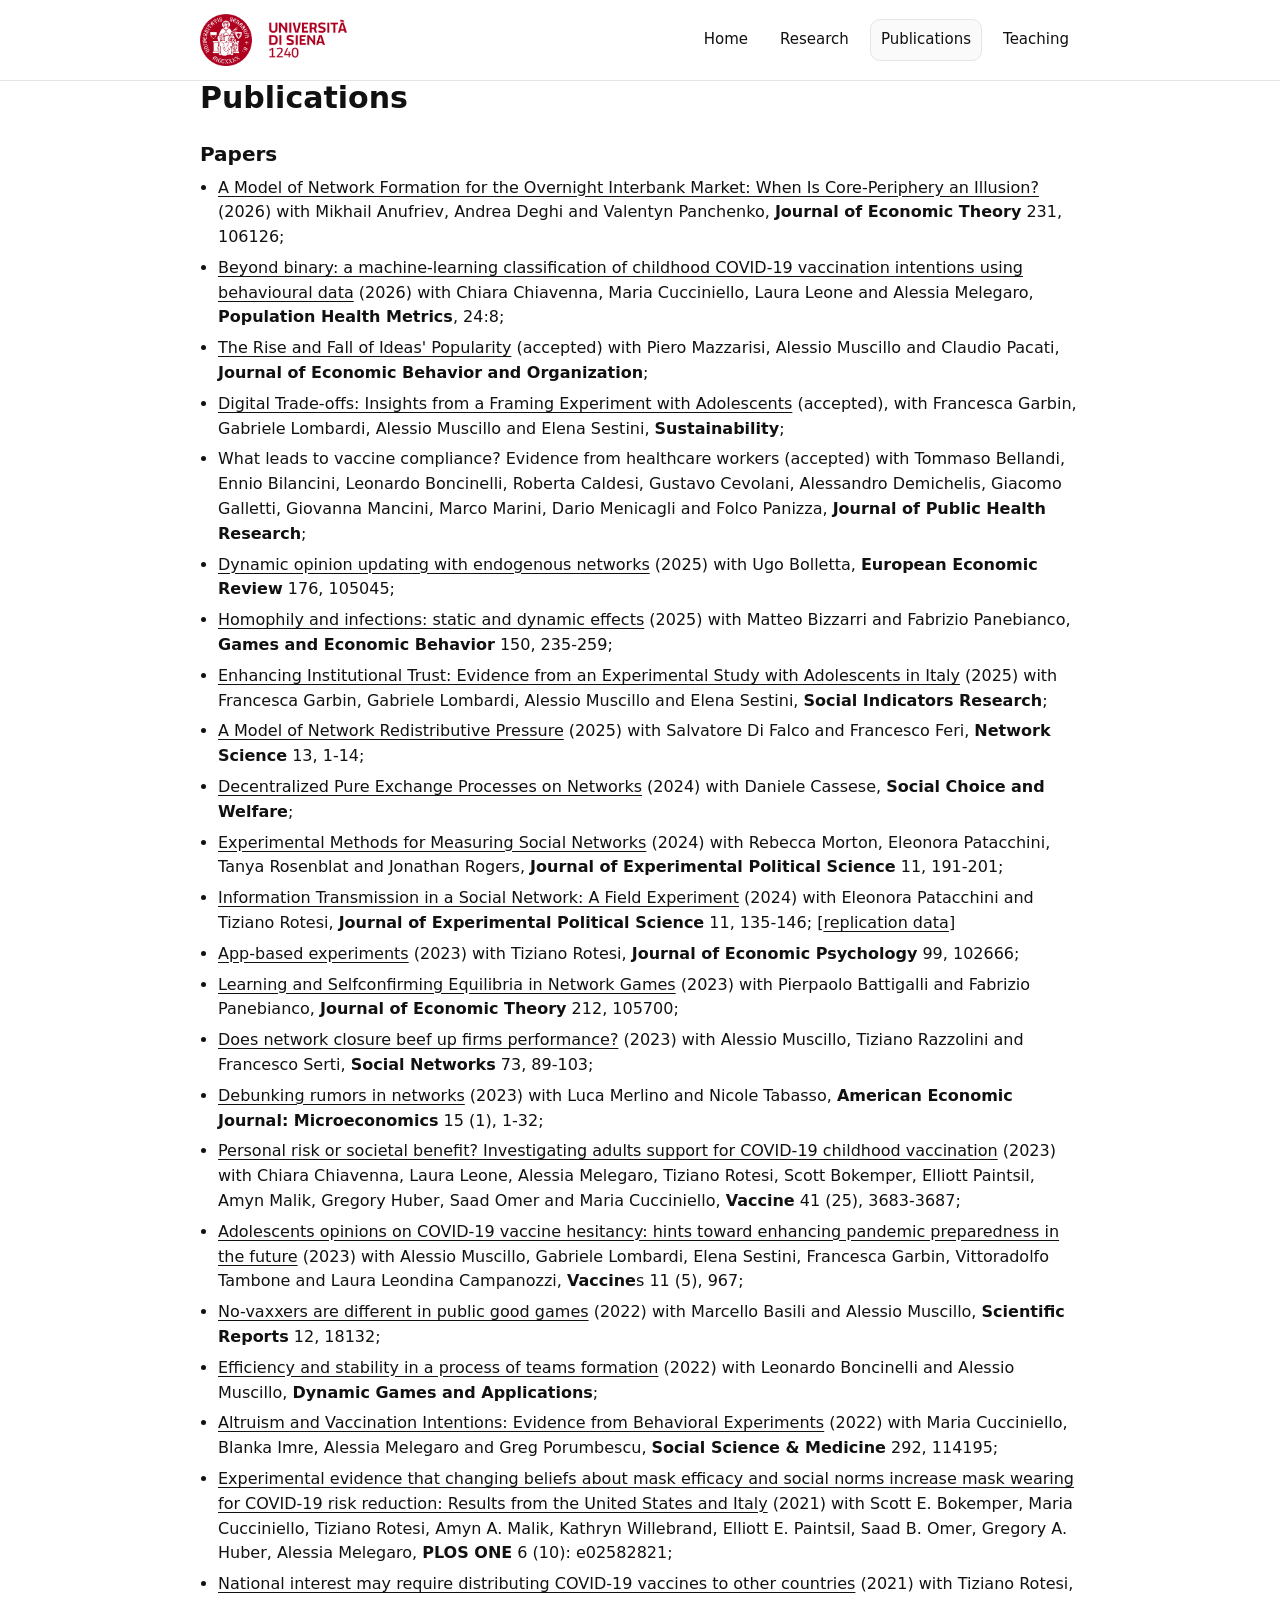
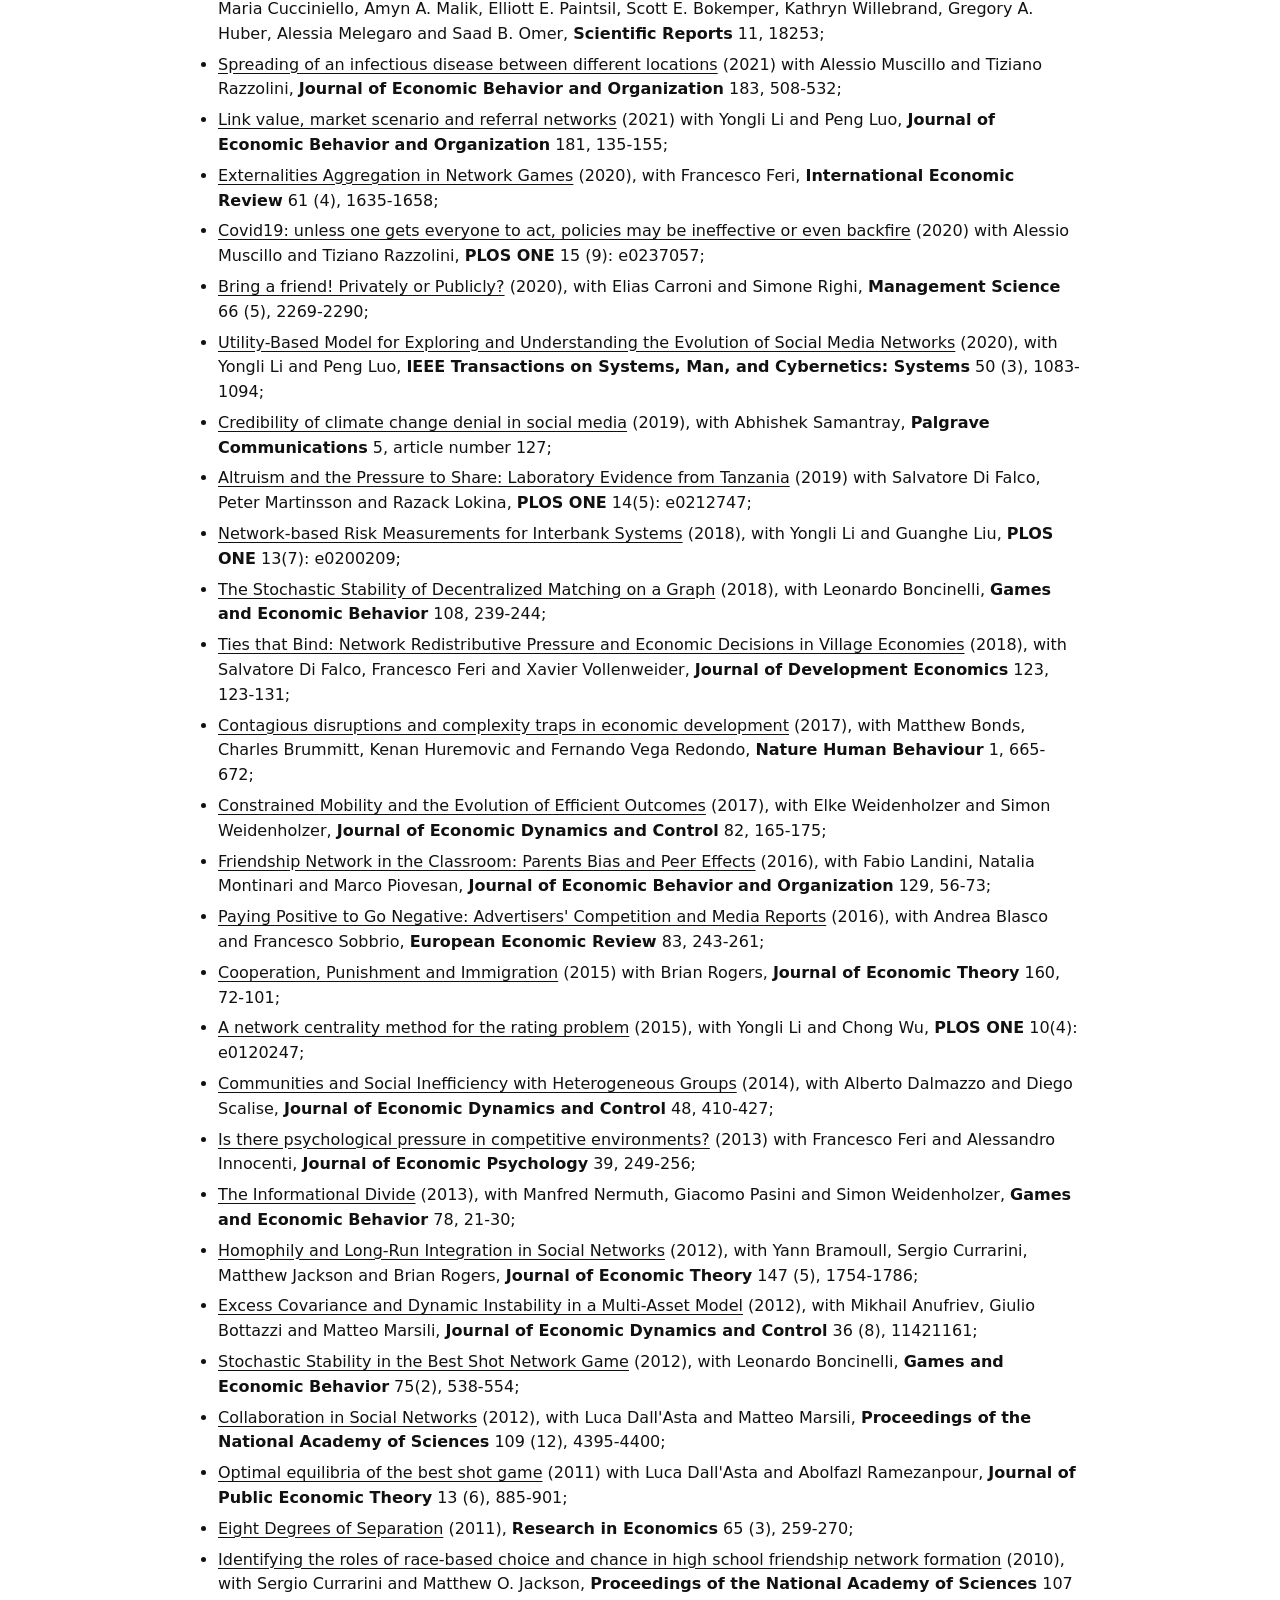
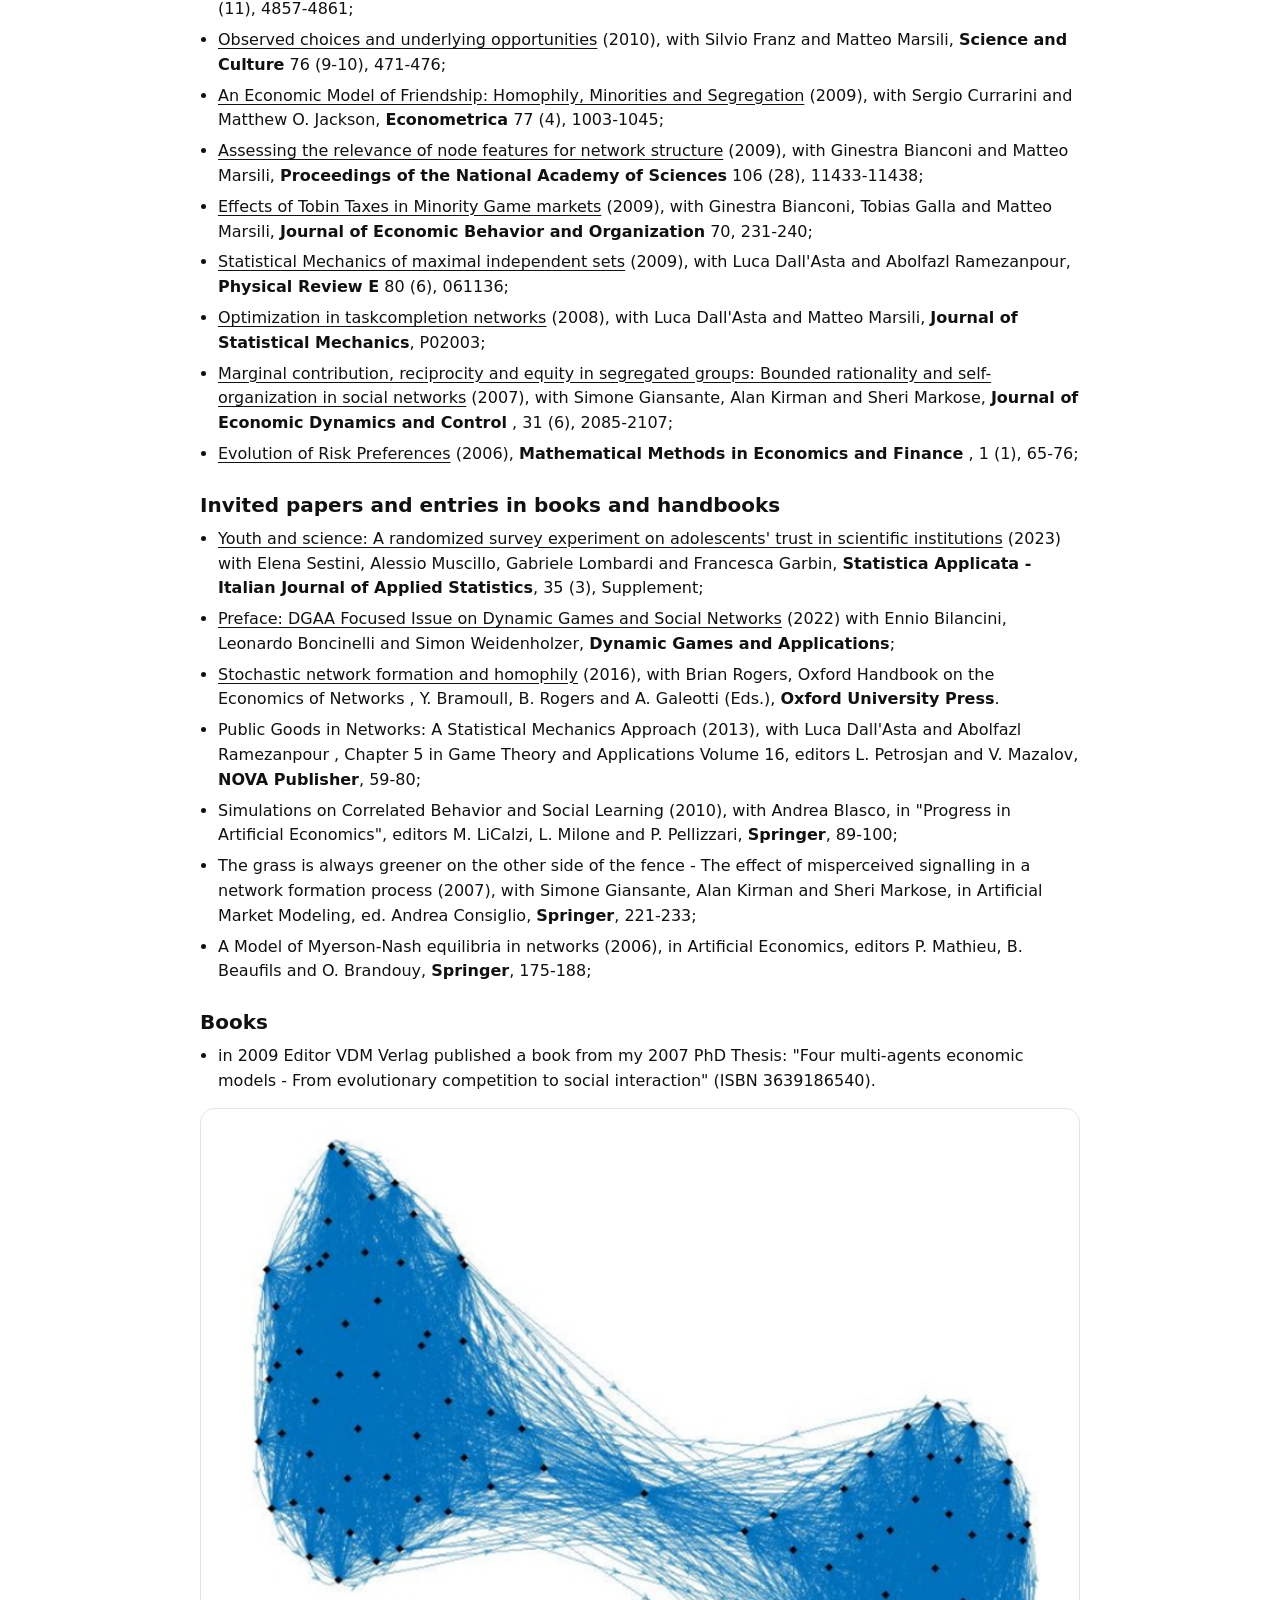
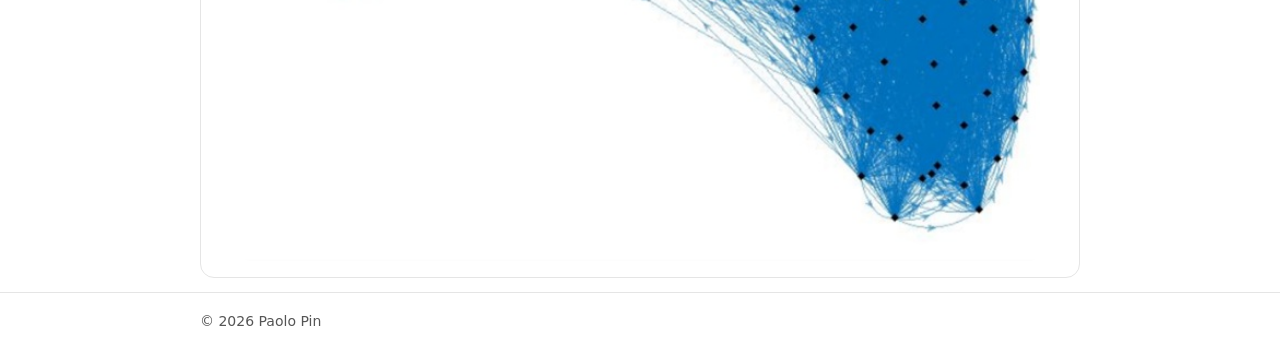
==== publications.html @ efe6fe54 "Add files via upload" ====
<!doctype html>
<html lang="en">
<head>
  <meta charset="utf-8" />
  <meta name="viewport" content="width=device-width,initial-scale=1" />
  <title>Publications — Paolo Pin</title>

  <!-- Favicon (.ico) -->
  <link rel="icon" href="balzana.ico" type="image/x-icon">
  <link rel="shortcut icon" href="balzana.ico" type="image/x-icon">

  <link rel="stylesheet" href="style.css" />
</head>

<body>
<header>
  <div class="container header-row">
<div class="header-left">
  <a href="https://www.unisi.it/" target="_blank" rel="noopener">
    <img src="img/logo_unisi.jpg"
         alt="University of Siena"
         class="site-logo">
  </a>
</div>


    <nav class="nav" aria-label="Primary">
      <a href="index.html">Home</a>
      <a href="research.html">Research</a>
      <a href="publications.html" aria-current="page">Publications</a>
      <a href="teaching.html">Teaching</a>
    </nav>
  </div>
</header>

  <main class="container">
    <h1>Publications</h1>

    <h2>Papers</h2>
    <ul class="list-tight">
      <li><a href="https://www.sciencedirect.com/science/article/pii/S0022053125001723" target="_blank" rel="noopener">A Model of Network Formation for the Overnight Interbank Market: When Is Core-Periphery an Illusion?</a> (2026) with Mikhail Anufriev, Andrea Deghi and Valentyn Panchenko, <span class="journal">Journal of Economic Theory</span> 231, 106126;</li>
      <li><a href="https://link.springer.com/article/10.1186/s12963-025-00437-2" target="_blank" rel="noopener">Beyond binary: a machine-learning classification of childhood COVID-19 vaccination intentions using behavioural data</a> (2026) with Chiara Chiavenna, Maria Cucciniello, Laura Leone and Alessia Melegaro, <span class="journal">Population Health Metrics</span>, 24:8;</li>
<li><a href="https://www.dropbox.com/scl/fi/7u1yd3pr3dx3pc6in4gj7/modeling_waves_Nov25.pdf?rlkey=9u8ea1spt4kfb32df65f8o5c5&dl=0" target="_blank" rel="noopener">The Rise and Fall of Ideas' Popularity</a> (accepted) with Piero Mazzarisi, Alessio Muscillo and Claudio Pacati, <span class="journal">Journal of Economic Behavior and Organization</span>;</li>
<li><a href="https://www.mdpi.com/2071-1050/18/5/2180" target="_blank" rel="noopener">Digital Trade-offs: Insights from a Framing Experiment with Adolescents</a> (accepted), with Francesca Garbin, Gabriele Lombardi, Alessio Muscillo and Elena Sestini, <span class="journal">Sustainability</span>;</li>
      <li>What leads to vaccine compliance? Evidence from healthcare workers (accepted) with Tommaso Bellandi, Ennio Bilancini, Leonardo Boncinelli, Roberta Caldesi, Gustavo Cevolani, Alessandro Demichelis, Giacomo Galletti, Giovanna Mancini, Marco Marini, Dario Menicagli and Folco Panizza, <span class="journal">Journal of Public Health Research</span>;</li>
      <li><a href="https://www.sciencedirect.com/science/article/pii/S0014292125000959" target="_blank" rel="noopener">Dynamic opinion updating with endogenous networks</a> (2025) with Ugo Bolletta, <span class="journal">European Economic Review</span> 176, 105045;</li>
      <li><a href="https://www.sciencedirect.com/science/article/pii/S0899825624001945?dgcid=coauthor#gsp0020" target="_blank" rel="noopener">Homophily and infections: static and dynamic effects</a> (2025) with Matteo Bizzarri and Fabrizio Panebianco, <span class="journal">Games and Economic Behavior</span> 150, 235-259;</li>
      <li><a href="https://link.springer.com/article/10.1007/s11205-024-03507-4" target="_blank" rel="noopener">Enhancing Institutional Trust: Evidence from an Experimental Study with Adolescents in Italy</a> (2025) with Francesca Garbin, Gabriele Lombardi, Alessio Muscillo and Elena Sestini, <span class="journal">Social Indicators Research</span>;</li>
      <li><a href="https://www.cambridge.org/core/journals/network-science/article/model-of-network-redistributive-pressure/775A4CF5FFEC9AD232659F814AB4D3F8" target="_blank" rel="noopener">A Model of Network Redistributive Pressure</a> (2025) with Salvatore Di Falco and Francesco Feri, <span class="journal">Network Science</span> 13, 1-14;</li>
      <li><a href="https://link.springer.com/article/10.1007/s00355-024-01542-1" target="_blank" rel="noopener">Decentralized Pure Exchange Processes on Networks</a> (2024) with Daniele Cassese, <span class="journal">Social Choice and Welfare</span>;</li>
      <li><a href="https://www.cambridge.org/core/journals/journal-of-experimental-political-science/article/experimental-methods-for-measuring-social-networks-without-censoring/50597C505F1DA0C4E88240AF1397B844" target="_blank" rel="noopener">Experimental Methods for Measuring Social Networks</a> (2024) with Rebecca Morton, Eleonora Patacchini, Tanya Rosenblat and Jonathan Rogers, <span class="journal">Journal of Experimental Political Science</span> 11, 191-201;</li>
      <li><a href="https://www.cambridge.org/core/journals/journal-of-experimental-political-science/article/information-transmission-in-a-social-network-a-field-experiment/6E6876621D60A3484AC722107CBCD890" target="_blank" rel="noopener">Information Transmission in a Social Network: A Field Experiment</a> (2024) with Eleonora Patacchini and Tiziano Rotesi, <span class="journal">Journal of Experimental Political Science</span> 11, 135-146; [<a href="https://dataverse.harvard.edu/dataset.xhtml?persistentId=doi:10.7910/DVN/AGZPI8" target="_blank" rel="noopener">replication data</a>]</li>
      <li><a href="https://www.sciencedirect.com/science/article/pii/S0167487023000673" target="_blank" rel="noopener">App-based experiments</a> (2023) with Tiziano Rotesi, <span class="journal">Journal of Economic Psychology</span> 99, 102666;</li>
      <li><a href="https://www.sciencedirect.com/science/article/pii/S0022053123000960?via%3Dihub" target="_blank" rel="noopener">Learning and Selfconfirming Equilibria in Network Games</a> (2023) with Pierpaolo Battigalli and Fabrizio Panebianco, <span class="journal">Journal of Economic Theory</span> 212, 105700;</li>
      <li><a href="https://www.sciencedirect.com/science/article/pii/S0378873323000047" target="_blank" rel="noopener">Does network closure beef up firms performance?</a> (2023) with Alessio Muscillo, Tiziano Razzolini and Francesco Serti, <span class="journal">Social Networks</span> 73, 89-103;</li>
      <li><a href="https://www.aeaweb.org/articles?id=10.1257/mic.20200403" target="_blank" rel="noopener">Debunking rumors in networks</a> (2023) with Luca Merlino and Nicole Tabasso, <span class="journal">American Economic Journal: Microeconomics</span> 15 (1), 1-32;</li>
      <li><a href="https://doi.org/10.1016/j.vaccine.2023.05.017" target="_blank" rel="noopener">Personal risk or societal benefit? Investigating adults support for COVID-19 childhood vaccination</a> (2023) with Chiara Chiavenna, Laura Leone, Alessia Melegaro, Tiziano Rotesi, Scott Bokemper, Elliott Paintsil, Amyn Malik, Gregory Huber, Saad Omer and Maria Cucciniello, <span class="journal">Vaccine</span> 41 (25), 3683-3687;</li>
      <li><a href="https://www.mdpi.com/2076-393X/11/5/967" target="_blank" rel="noopener">Adolescents opinions on COVID-19 vaccine hesitancy: hints toward enhancing pandemic preparedness in the future</a> (2023) with Alessio Muscillo, Gabriele Lombardi, Elena Sestini, Francesca Garbin, Vittoradolfo Tambone and Laura Leondina Campanozzi, <span class="journal">Vaccine</span>s 11 (5), 967;</li>
      <li><a href="https://www.nature.com/articles/s41598-022-22390-y" target="_blank" rel="noopener">No-vaxxers are different in public good games</a> (2022) with Marcello Basili and Alessio Muscillo, <span class="journal">Scientific Reports</span> 12, 18132;</li>
      <li><a href="https://link.springer.com/article/10.1007/s13235-022-00438-y" target="_blank" rel="noopener">Efficiency and stability in a process of teams formation</a> (2022) with Leonardo Boncinelli and Alessio Muscillo, <span class="journal">Dynamic Games and Applications</span>;</li>
      <li><a href="https://www.sciencedirect.com/science/article/pii/S027795362100527X" target="_blank" rel="noopener">Altruism and Vaccination Intentions: Evidence from Behavioral Experiments</a> (2022) with Maria Cucciniello, Blanka Imre, Alessia Melegaro and Greg Porumbescu, <span class="journal">Social Science &amp; Medicine</span> 292, 114195;</li>
      <li><a href="https://journals.plos.org/plosone/article?id=10.1371/journal.pone.0258282" target="_blank" rel="noopener">Experimental evidence that changing beliefs about mask efficacy and social norms increase mask wearing for COVID-19 risk reduction: Results from the United States and Italy</a> (2021) with Scott E. Bokemper, Maria Cucciniello, Tiziano Rotesi, Amyn A. Malik, Kathryn Willebrand, Elliott E. Paintsil, Saad B. Omer, Gregory A. Huber, Alessia Melegaro, <span class="journal">PLOS ONE</span> 6 (10): e02582821;</li>
      <li><a href="https://www.nature.com/articles/s41598-021-97544-5" target="_blank" rel="noopener">National interest may require distributing COVID-19 vaccines to other countries</a> (2021) with Tiziano Rotesi, Maria Cucciniello, Amyn A. Malik, Elliott E. Paintsil, Scott E. Bokemper, Kathryn Willebrand, Gregory A. Huber, Alessia Melegaro and Saad B. Omer, <span class="journal">Scientific Reports</span> 11, 18253;</li>
      <li><a href="https://www.sciencedirect.com/science/article/pii/S0167268121000159" target="_blank" rel="noopener">Spreading of an infectious disease between different locations</a> (2021) with Alessio Muscillo and Tiziano Razzolini, <span class="journal">Journal of Economic Behavior and Organization</span> 183, 508-532;</li>
      <li><a href="https://doi.org/10.1016/j.jebo.2020.11.032" target="_blank" rel="noopener">Link value, market scenario and referral networks</a> (2021) with Yongli Li and Peng Luo, <span class="journal">Journal of Economic Behavior and Organization</span> 181, 135-155;</li>
      <li><a href="https://onlinelibrary.wiley.com/doi/full/10.1111/iere.12467" target="_blank" rel="noopener">Externalities Aggregation in Network Games</a> (2020), with Francesco Feri, <span class="journal">International Economic Review</span> 61 (4), 1635-1658;</li>
      <li><a href="https://journals.plos.org/plosone/article?id=10.1371/journal.pone.0237057" target="_blank" rel="noopener">Covid19: unless one gets everyone to act, policies may be ineffective or even backfire</a> (2020) with Alessio Muscillo and Tiziano Razzolini, <span class="journal">PLOS ONE</span> 15 (9): e0237057;</li>
      <li><a href="https://pubsonline.informs.org/doi/10.1287/mnsc.2018.3282" target="_blank" rel="noopener">Bring a friend! Privately or Publicly?</a> (2020), with Elias Carroni and Simone Righi, <span class="journal">Management Science</span> 66 (5), 2269-2290;</li>
      <li><a href="https://ieeexplore.ieee.org/document/7902211?source=authoralert" target="_blank" rel="noopener">Utility-Based Model for Exploring and Understanding the Evolution of Social Media Networks</a> (2020), with Yongli Li and Peng Luo, <span class="journal">IEEE Transactions on Systems, Man, and Cybernetics: Systems</span> 50 (3), 1083-1094;</li>
      <li><a href="https://www.nature.com/articles/s41599-019-0344-4" target="_blank" rel="noopener">Credibility of climate change denial in social media</a> (2019), with Abhishek Samantray, <span class="journal">Palgrave Communications</span> 5, article number 127;</li>
      <li><a href="https://journals.plos.org/plosone/article?id=10.1371/journal.pone.0212747" target="_blank" rel="noopener">Altruism and the Pressure to Share: Laboratory Evidence from Tanzania</a> (2019) with Salvatore Di Falco, Peter Martinsson and Razack Lokina, <span class="journal">PLOS ONE</span> 14(5): e0212747;</li>
      <li><a href="https://journals.plos.org/plosone/article?id=10.1371/journal.pone.0200209" target="_blank" rel="noopener">Network-based Risk Measurements for Interbank Systems</a> (2018), with Yongli Li and Guanghe Liu, <span class="journal">PLOS ONE</span> 13(7): e0200209;</li>
      <li><a href="https://www.sciencedirect.com/science/article/pii/S0899825617301033" target="_blank" rel="noopener">The Stochastic Stability of Decentralized Matching on a Graph</a> (2018), with Leonardo Boncinelli, <span class="journal">Games and Economic Behavior</span> 108, 239-244;</li>
      <li><a href="https://www.sciencedirect.com/science/article/pii/S0304387817301074" target="_blank" rel="noopener">Ties that Bind: Network Redistributive Pressure and Economic Decisions in Village Economies</a> (2018), with Salvatore Di Falco, Francesco Feri and Xavier Vollenweider, <span class="journal">Journal of Development Economics</span> 123, 123-131;</li>
      <li><a href="https://www.nature.com/articles/s41562-017-0190-6" target="_blank" rel="noopener">Contagious disruptions and complexity traps in economic development</a> (2017), with Matthew Bonds, Charles Brummitt, Kenan Huremovic and Fernando Vega Redondo, <span class="journal">Nature Human Behaviour</span> 1, 665-672;</li>
      <li><a href="https://www.sciencedirect.com/science/article/pii/S0167268121000159" target="_blank" rel="noopener">Constrained Mobility and the Evolution of Efficient Outcomes</a> (2017), with Elke Weidenholzer and Simon Weidenholzer, <span class="journal">Journal of Economic Dynamics and Control</span> 82, 165-175;</li>
      <li><a href="https://www.sciencedirect.com/science/article/pii/S016726811630097X" target="_blank" rel="noopener">Friendship Network in the Classroom: Parents Bias and Peer Effects</a> (2016), with Fabio Landini, Natalia Montinari and Marco Piovesan, <span class="journal">Journal of Economic Behavior and Organization</span> 129, 56-73;</li>
      <li><a href="https://www.sciencedirect.com/science/article/pii/S0014292116300058" target="_blank" rel="noopener">Paying Positive to Go Negative: Advertisers&#x27; Competition and Media Reports</a> (2016), with Andrea Blasco and Francesco Sobbrio, <span class="journal">European Economic Review</span> 83, 243-261;</li>
      <li><a href="https://www.sciencedirect.com/science/article/pii/S0022053115001258" target="_blank" rel="noopener">Cooperation, Punishment and Immigration</a> (2015) with Brian Rogers, <span class="journal">Journal of Economic Theory</span> 160, 72-101;</li>
      <li><a href="https://journals.plos.org/plosone/article?id=10.1371/journal.pone.0120247" target="_blank" rel="noopener">A network centrality method for the rating problem</a> (2015), with Yongli Li and Chong Wu, <span class="journal">PLOS ONE</span> 10(4): e0120247;</li>
      <li><a href="https://www.sciencedirect.com/science/article/pii/S0165188914001900" target="_blank" rel="noopener">Communities and Social Inefficiency with Heterogeneous Groups</a> (2014), with Alberto Dalmazzo and Diego Scalise, <span class="journal">Journal of Economic Dynamics and Control</span> 48, 410-427;</li>
      <li><a href="https://www.sciencedirect.com/science/article/pii/S0167487013001098" target="_blank" rel="noopener">Is there psychological pressure in competitive environments?</a> (2013) with Francesco Feri and Alessandro Innocenti, <span class="journal">Journal of Economic Psychology</span> 39, 249-256;</li>
      <li><a href="https://www.sciencedirect.com/science/article/pii/S0899825612001649" target="_blank" rel="noopener">The Informational Divide</a> (2013), with Manfred Nermuth, Giacomo Pasini and Simon Weidenholzer, <span class="journal">Games and Economic Behavior</span> 78, 21-30;</li>
      <li><a href="https://www.sciencedirect.com/science/article/pii/S0022053112000610" target="_blank" rel="noopener">Homophily and Long-Run Integration in Social Networks</a> (2012), with Yann Bramoull, Sergio Currarini, Matthew Jackson and Brian Rogers, <span class="journal">Journal of Economic Theory</span> 147 (5), 1754-1786;</li>
      <li><a href="https://www.sciencedirect.com/science/article/pii/S0165188912000875" target="_blank" rel="noopener">Excess Covariance and Dynamic Instability in a Multi-Asset Model</a> (2012), with Mikhail Anufriev, Giulio Bottazzi and Matteo Marsili, <span class="journal">Journal of Economic Dynamics and Control</span> 36 (8), 11421161;</li>
      <li><a href="https://www.sciencedirect.com/science/article/pii/S0899825612000413" target="_blank" rel="noopener">Stochastic Stability in the Best Shot Network Game</a> (2012), with Leonardo Boncinelli, <span class="journal">Games and Economic Behavior</span> 75(2), 538-554;</li>
      <li><a href="https://www.pnas.org/content/109/12/4395" target="_blank" rel="noopener">Collaboration in Social Networks</a> (2012), with Luca Dall&#x27;Asta and Matteo Marsili, <span class="journal">Proceedings of the National Academy of Sciences</span> 109 (12), 4395-4400;</li>
      <li><a href="https://onlinelibrary.wiley.com/doi/full/10.1111/j.1467-9779.2011.01523.x" target="_blank" rel="noopener">Optimal equilibria of the best shot game</a> (2011) with Luca Dall&#x27;Asta and Abolfazl Ramezanpour, <span class="journal">Journal of Public Economic Theory</span> 13 (6), 885-901;</li>
      <li><a href="https://www.sciencedirect.com/science/article/pii/S1090944310000682" target="_blank" rel="noopener">Eight Degrees of Separation</a> (2011), <span class="journal">Research in Economics</span> 65 (3), 259-270;</li>
      <li><a href="https://www.pnas.org/content/107/11/4857" target="_blank" rel="noopener">Identifying the roles of race-based choice and chance in high school friendship network formation</a> (2010), with Sergio Currarini and Matthew O. Jackson, <span class="journal">Proceedings of the National Academy of Sciences</span> 107 (11), 4857-4861;</li>
      <li><a href="https://www.dropbox.com/scl/fi/09uo283kbyftyqscku9vi/OBH_FranzMarsiliPin10.pdf?rlkey=ee17xjhhuptivgzo5nq81upvc&amp;dl=0" target="_blank" rel="noopener">Observed choices and underlying opportunities</a> (2010), with Silvio Franz and Matteo Marsili, <span class="journal">Science and Culture</span> 76 (9-10), 471-476;</li>
      <li><a href="https://onlinelibrary.wiley.com/doi/10.3982/ECTA7528" target="_blank" rel="noopener">An Economic Model of Friendship: Homophily, Minorities and Segregation</a> (2009), with Sergio Currarini and Matthew O. Jackson, <span class="journal">Econometrica</span> 77 (4), 1003-1045;</li>
      <li><a href="https://www.pnas.org/content/106/28/11433" target="_blank" rel="noopener">Assessing the relevance of node features for network structure</a> (2009), with Ginestra Bianconi and Matteo Marsili, <span class="journal">Proceedings of the National Academy of Sciences</span> 106 (28), 11433-11438;</li>
      <li><a href="https://www.sciencedirect.com/science/article/pii/S0167268108002084" target="_blank" rel="noopener">Effects of Tobin Taxes in Minority Game markets</a> (2009), with Ginestra Bianconi, Tobias Galla and Matteo Marsili, <span class="journal">Journal of Economic Behavior and Organization</span> 70, 231-240;</li>
      <li><a href="https://journals.aps.org/pre/abstract/10.1103/PhysRevE.80.061136" target="_blank" rel="noopener">Statistical Mechanics of maximal independent sets</a> (2009), with Luca Dall&#x27;Asta and Abolfazl Ramezanpour, <span class="journal">Physical Review E</span> 80 (6), 061136;</li>
      <li><a href="https://iopscience.iop.org/article/10.1088/1742-5468/2008/02/P02003/meta" target="_blank" rel="noopener">Optimization in taskcompletion networks</a> (2008), with Luca Dall&#x27;Asta and Matteo Marsili, <span class="journal">Journal of Statistical Mechanics</span>, P02003;</li>
      <li><a href="https://www.sciencedirect.com/science/article/pii/S0165188907000115" target="_blank" rel="noopener">Marginal contribution, reciprocity and equity in segregated groups: Bounded rationality and self-organization in social networks</a> (2007), with Simone Giansante, Alan Kirman and Sheri Markose, <span class="journal">Journal of Economic Dynamics and Control</span> , 31 (6), 2085-2107;</li>
      <li><a href="https://www.unive.it/pag/fileadmin/user_upload/dipartimenti/economia/doc/Pubblicazioni_scientifiche/m2ef/2006/Pin_1_1_2006.pdf" target="_blank" rel="noopener">Evolution of Risk Preferences</a> (2006), <span class="journal">Mathematical Methods in Economics and Finance</span> , 1 (1), 65-76;</li>
    </ul>

    <h2>Invited papers and entries in books and handbooks</h2>
    <ul class="list-tight">
      <li><a href="https://www.sa-ijas.org/ojs_asaproc/35_3_2023/asaproc_0063.pdf" target="_blank" rel="noopener">Youth and science: A randomized survey experiment on adolescents&#x27; trust in scientific institutions</a> (2023) with Elena Sestini, Alessio Muscillo, Gabriele Lombardi and Francesca Garbin, <span class="journal">Statistica Applicata - Italian Journal of Applied Statistics</span>, 35 (3), Supplement;</li>
      <li><a href="https://link.springer.com/article/10.1007/s13235-022-00479-3" target="_blank" rel="noopener">Preface: DGAA Focused Issue on Dynamic Games and Social Networks</a> (2022) with Ennio Bilancini, Leonardo Boncinelli and Simon Weidenholzer, <span class="journal">Dynamic Games and Applications</span>;</li>
      <li><a href="https://www.oxfordhandbooks.com/view/10.1093/oxfordhb/9780199948277.001.0001/oxfordhb-9780199948277-e-6" target="_blank" rel="noopener">Stochastic network formation and homophily</a> (2016), with Brian Rogers, Oxford Handbook on the Economics of Networks , Y. Bramoull, B. Rogers and A. Galeotti (Eds.), <span class="journal">Oxford University Press</span>.</li>
      <li>Public Goods in Networks: A Statistical Mechanics Approach (2013), with Luca Dall&#x27;Asta and Abolfazl Ramezanpour , Chapter 5 in Game Theory and Applications Volume 16, editors L. Petrosjan and V. Mazalov, <span class="journal">NOVA Publisher</span>, 59-80;</li>
      <li>Simulations on Correlated Behavior and Social Learning (2010), with Andrea Blasco, in &quot;Progress in Artificial Economics&quot;, editors M. LiCalzi, L. Milone and P. Pellizzari, <span class="journal">Springer</span>, 89-100;</li>
      <li>The grass is always greener on the other side of the fence - The effect of misperceived signalling in a network formation process (2007), with Simone Giansante, Alan Kirman and Sheri Markose, in Artificial Market Modeling, ed. Andrea Consiglio, <span class="journal">Springer</span>, 221-233;</li>
      <li>A Model of Myerson-Nash equilibria in networks (2006), in Artificial Economics, editors P. Mathieu, B. Beaufils and O. Brandouy, <span class="journal">Springer</span>, 175-188;</li>
    </ul>

    <h2>Books</h2>
    <ul class="list-tight">
      <li>in 2009 Editor VDM Verlag published a book from my 2007 PhD Thesis: &quot;Four multi-agents economic models - From evolutionary competition to social interaction&quot; (ISBN 3639186540).</li>
    </ul>

<div class="card">
  <img id="randomImage"
       class="page-image"
       alt="">
</div>

  </main>

<footer>
  <div class="container">© <span id="y"></span> Paolo Pin</div>
</footer>

<script>
  const now = new Date();

  const y = document.getElementById('y');
  if (y) y.textContent = now.getFullYear();

  const d = document.getElementById('d');
  if (d) d.textContent = now.toISOString().slice(0,10);

  const nImage = 10;
  const i = Math.floor(Math.random() * nImage);

  const img = document.getElementById("randomImage");
  if (img) img.src = `img/image${i}.jpg`;
</script>



</body>
</html>
---- style.css ----
:root{
  --maxw: 920px;
  --pad: 20px;
  --fg: #111;
  --muted: #555;
  --bg: #fff;
  --line: #e5e5e5;
  --card: #fff;
  --radius: 14px;

  /* image sizing */
  --hero-h: 260px;
  --row-h: 220px;
}

*{ box-sizing: border-box; }
html, body{ margin:0; padding:0; }
body{
  font-family: system-ui, -apple-system, Segoe UI, Roboto, Arial, sans-serif;
  color: var(--fg);
  background: var(--bg);
  line-height: 1.55;
  -webkit-text-size-adjust: 100%;
}

a{ color: inherit; text-decoration: underline; text-underline-offset: 3px; }
a:hover{ opacity: .85; }

.container{
  max-width: var(--maxw);
  margin: 0 auto;
  padding: 0 var(--pad);
}

header{
  border-bottom: 1px solid var(--line);
  padding: 14px 0;
}

.header-row{
  display: flex;
  align-items: center;
  justify-content: space-between;
  gap: 16px;
  flex-wrap: wrap; /* fondamentale su mobile */
}

.site-logo{
  height: 52px;
  width: auto;
  display: block;
}

.nav{
  display:flex;
  gap: 10px;
  flex-wrap: wrap;
  font-size: 15px;
}

.nav a{
  text-decoration: none;
  padding: 8px 10px;
  border-radius: 10px;
  border: 1px solid transparent;
}

.nav a[aria-current="page"]{
  border-color: var(--line);
  background: #fafafa;
}

main{ padding: 22px 0 46px; }

h1{ font-size: 30px; margin: 0 0 10px; line-height: 1.15; }
h2{ font-size: 20px; margin: 26px 0 10px; line-height: 1.2; }
p{ margin: 10px 0; color: var(--fg); }
.muted{ color: var(--muted); }

.card{
  border: 1px solid var(--line);
  border-radius: var(--radius);
  padding: 16px;
  margin: 14px 0;
  background: var(--card);
}

.list-tight{ margin: 8px 0; padding-left: 18px; }
.list-tight li{ margin: 6px 0; }

footer{
  border-top: 1px solid var(--line);
  padding: 18px 0;
  font-size: 14px;
  color: var(--muted);
}

.journal { font-weight: 700; }

/* --- Images --- */
img{ max-width: 100%; height: auto; display: block; }

.page-image{
  width: 100%;
  max-width: 800px;
  margin: 0 auto;
  border-radius: 12px;
}

/* "hero" / random image: same height, crop nicely */
.hero-image{
  width: 100%;
  max-width: 560px;
  height: var(--hero-h);
  margin: 0 auto;
  border-radius: 12px;
  object-fit: cover;
}

/* image rows: wrap on small screens */
.image-row,
.image-row-sides{
  display: flex;
  gap: 14px;
  flex-wrap: wrap;
  justify-content: center;
  align-items: center;
  padding: 0;
}

.image-row img,
.image-row-sides img{
  height: var(--row-h);
  width: auto;
  border-radius: 20px;
  object-fit: cover;
}

/* Make long lists readable on mobile */
ul{ word-break: break-word; }

/* Optional: nicer spacing for Word-pasted content */
.MsoNormal{ margin: 10px 0; }

/* --- Mobile breakpoint --- */
@media (max-width: 600px){
  :root{
    --pad: 14px;
    --hero-h: 190px;
    --row-h: 150px;
  }

  header{ padding: 12px 0; }

  .header-row{
    flex-direction: column;
    align-items: center;
  }

  .nav{
    width: 100%;
    justify-content: center;
  }

  h1{ font-size: 26px; }
  h2{ font-size: 18px; }

  /* images in rows become full-width cards */
  .image-row img,
  .image-row-sides img{
    width: 100%;
    height: auto;
    max-width: 520px;
  }
}
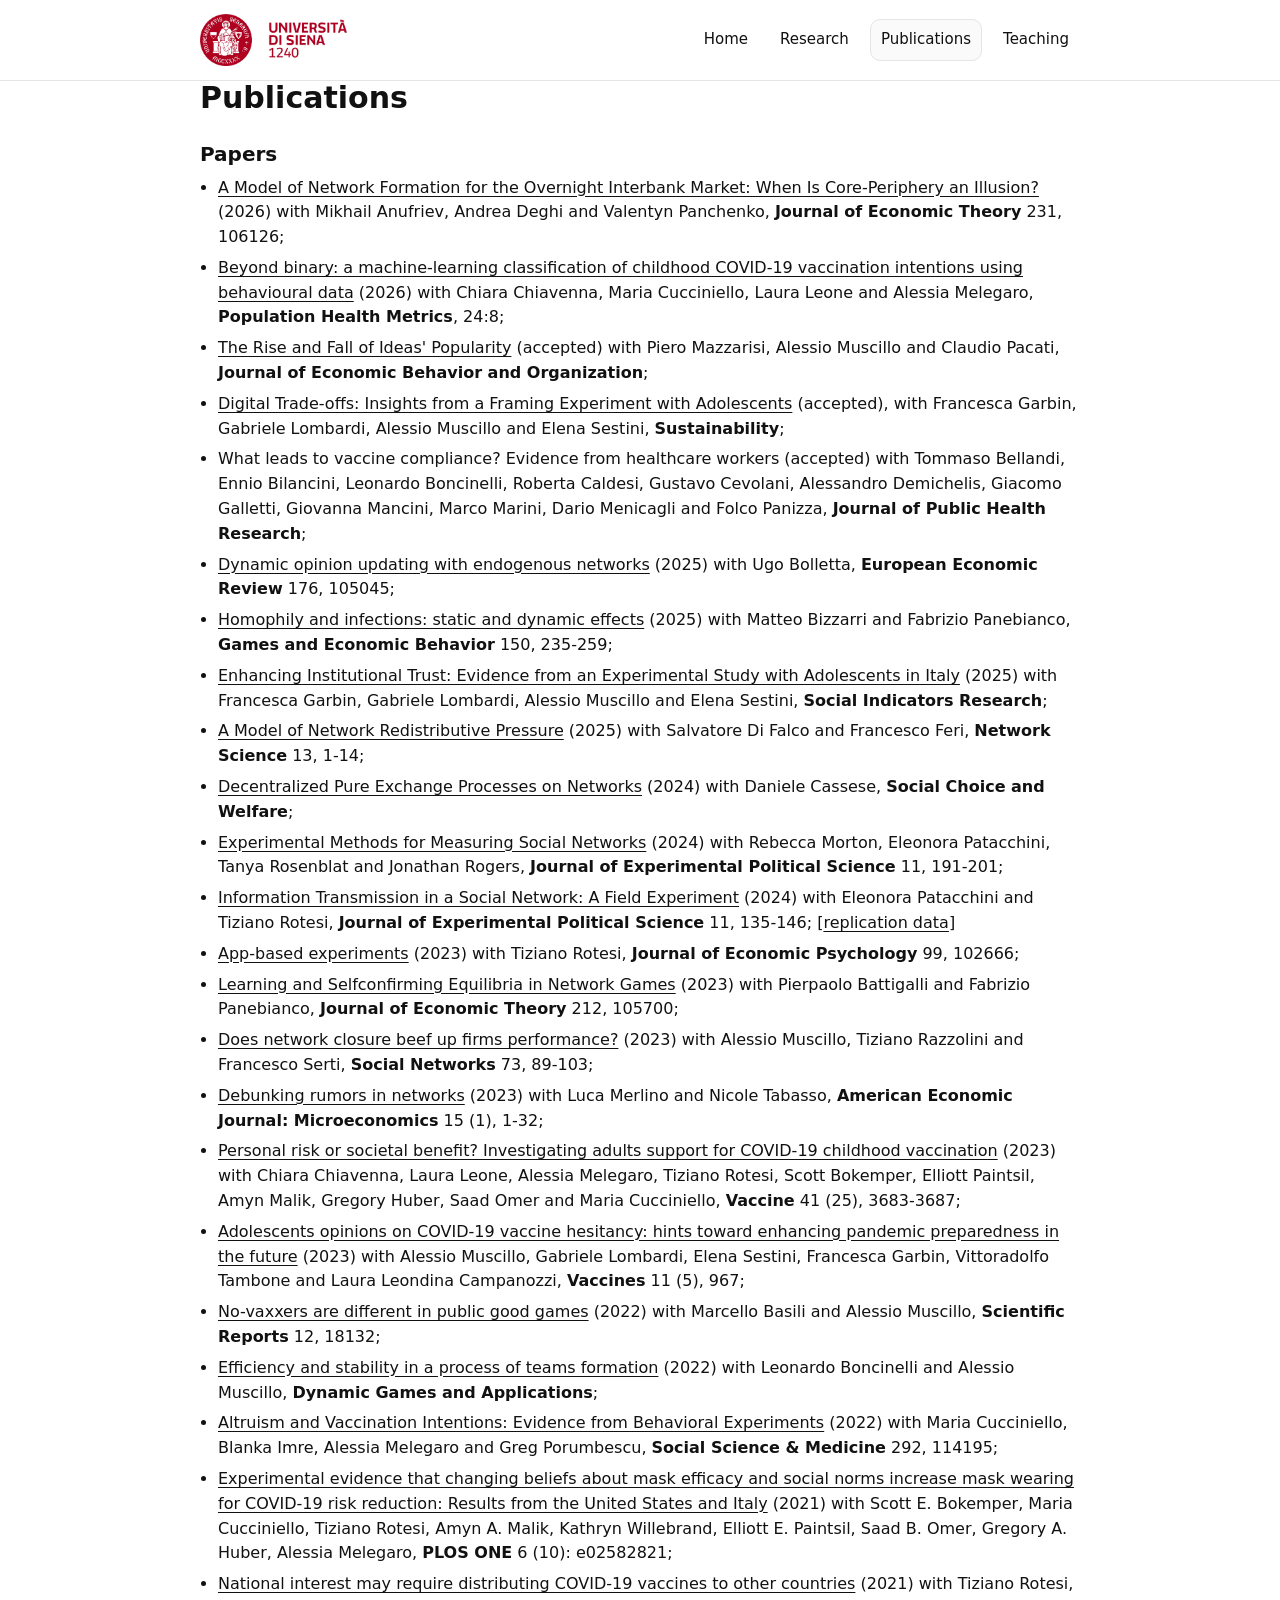
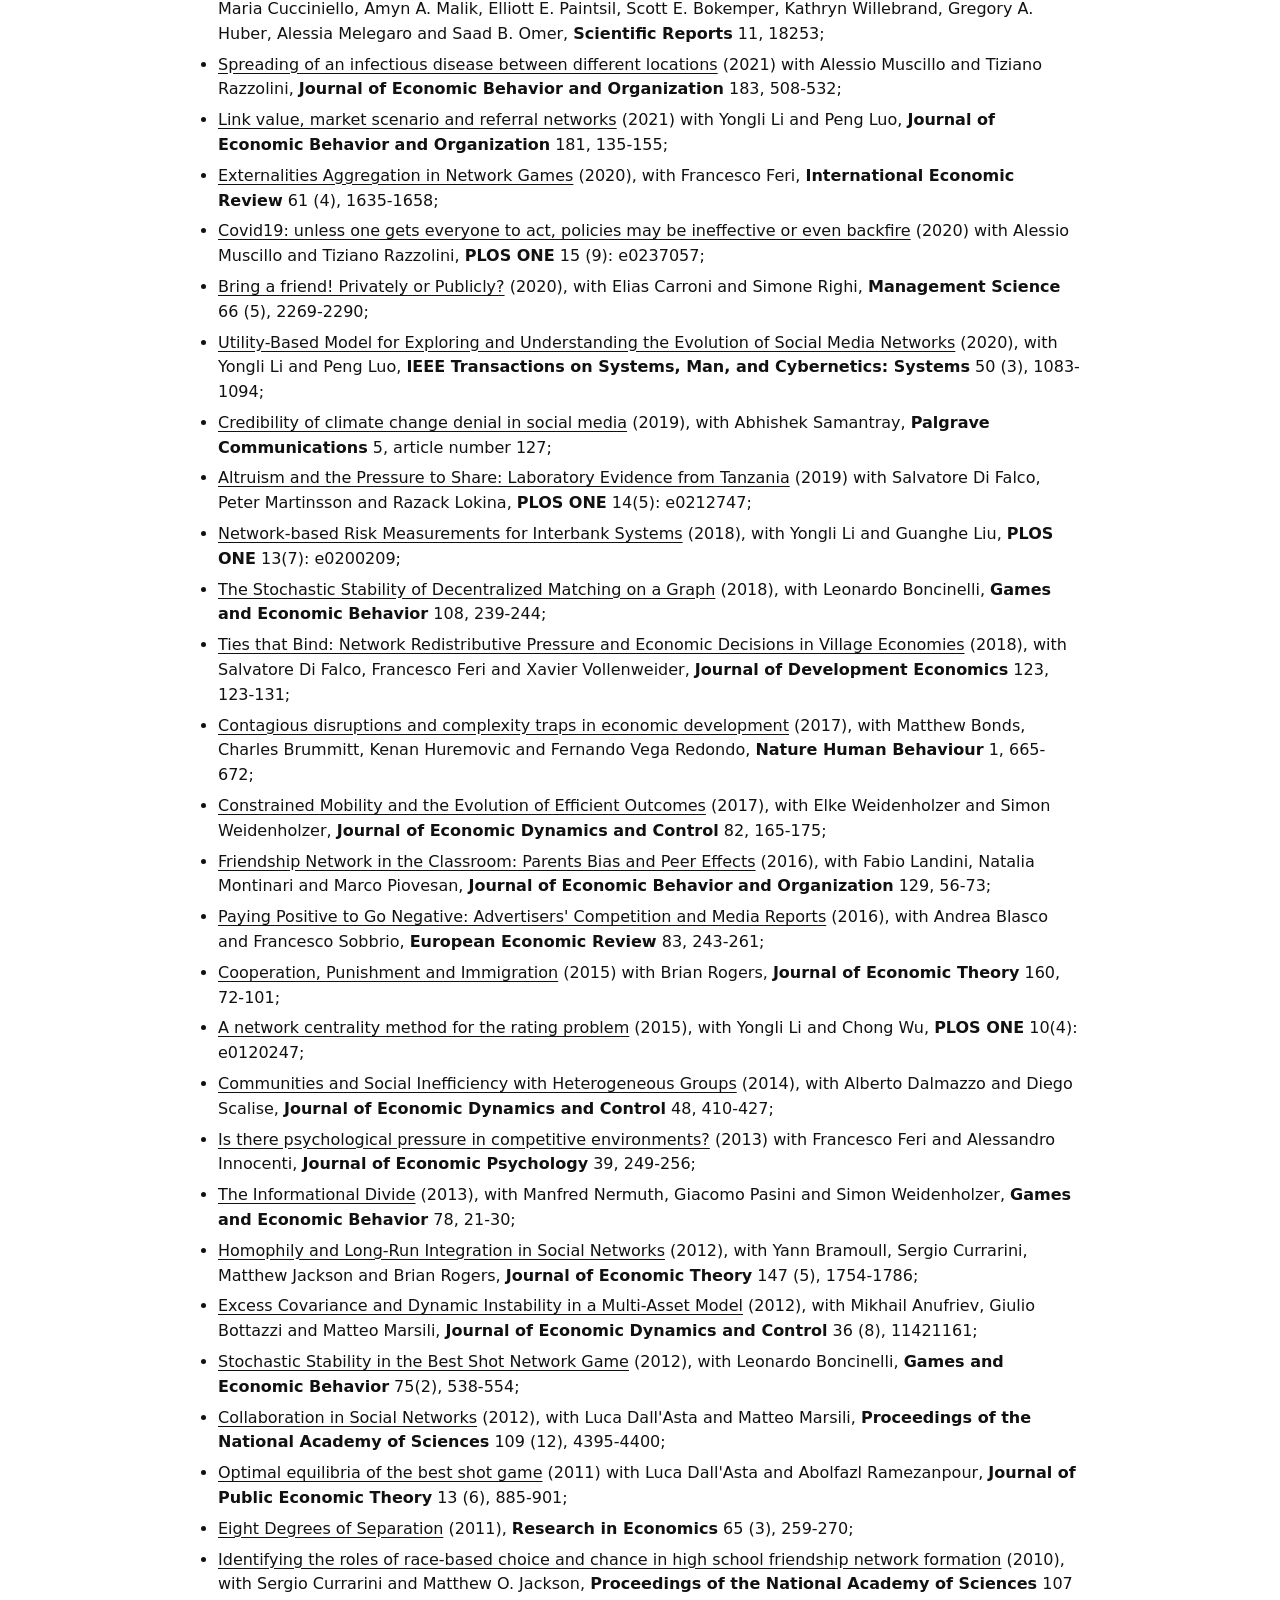
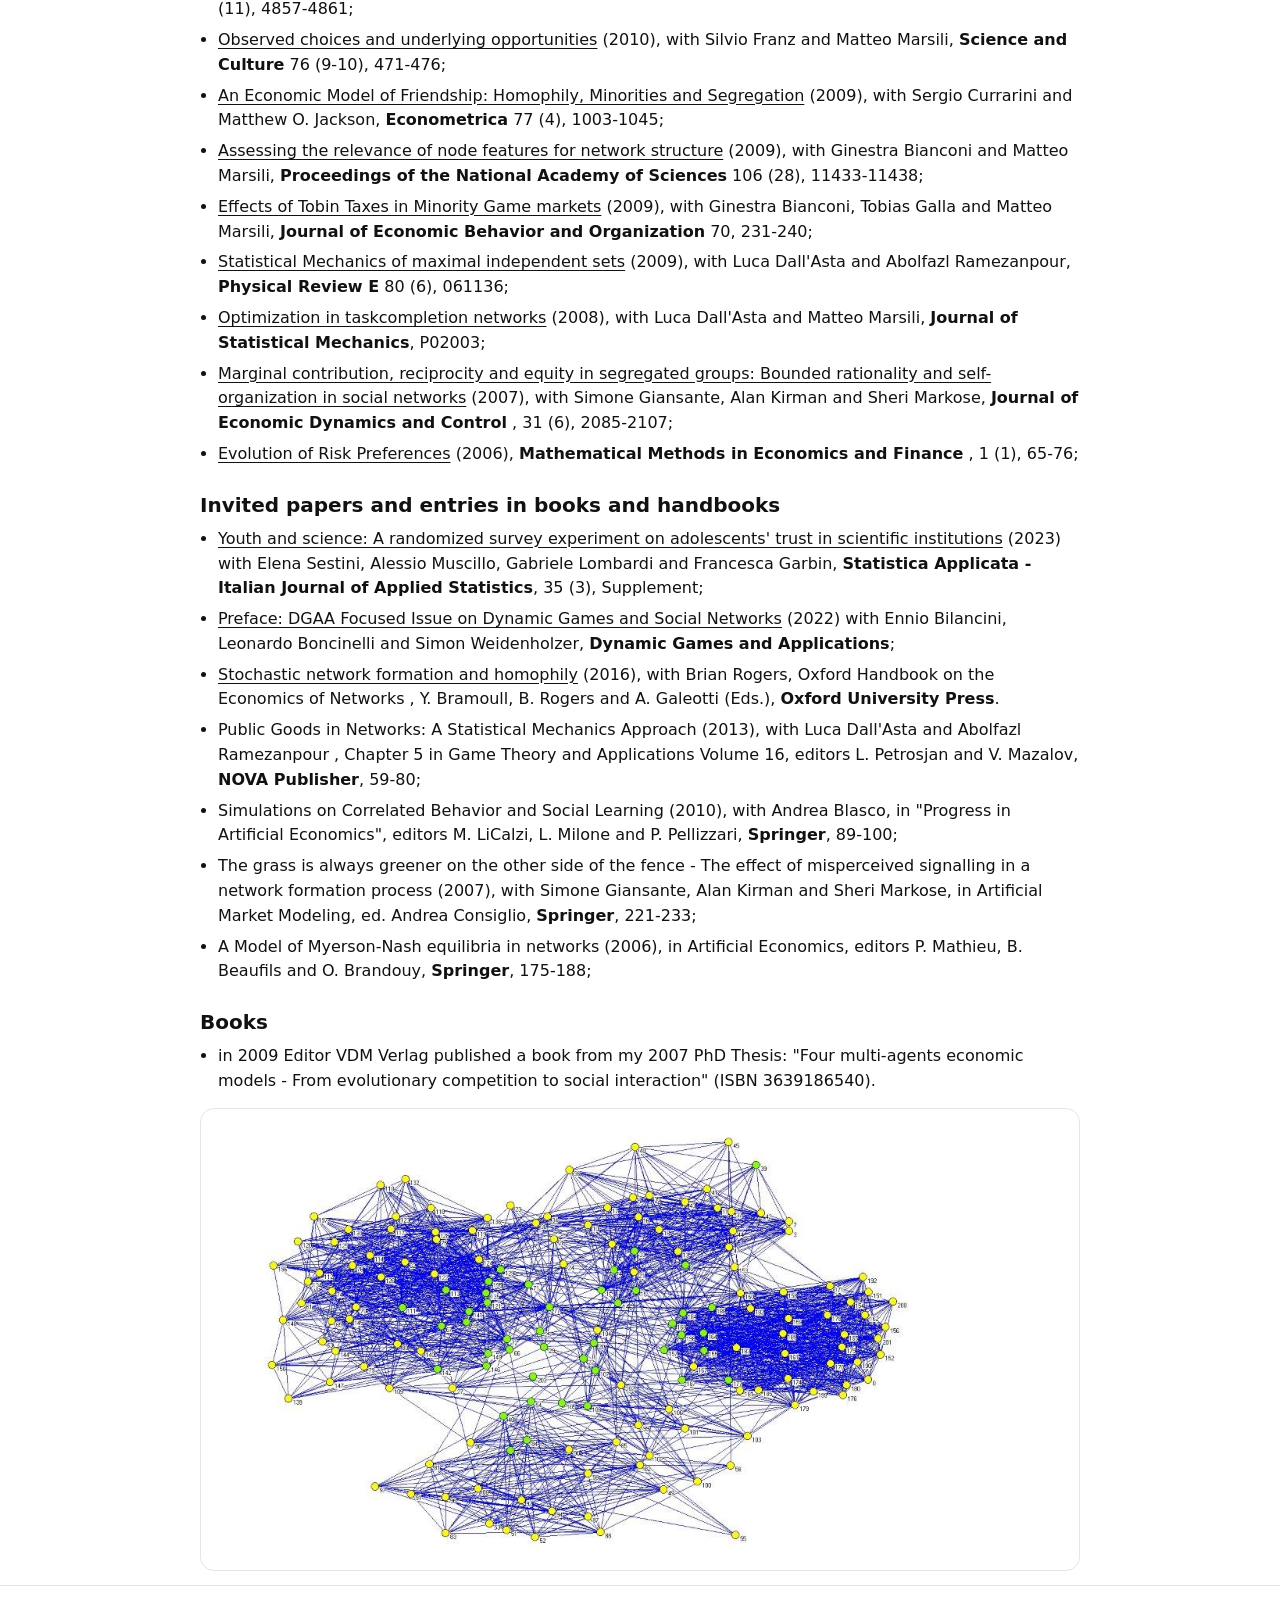
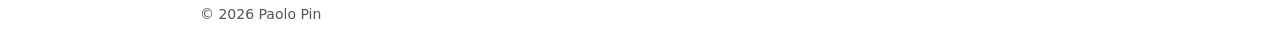
==== commit 43624c12: "Add files via upload" ====
--- a/publications.html
+++ b/publications.html
@@ -55,7 +55,7 @@
       <li><a href="https://www.sciencedirect.com/science/article/pii/S0378873323000047" target="_blank" rel="noopener">Does network closure beef up firms performance?</a> (2023) with Alessio Muscillo, Tiziano Razzolini and Francesco Serti, <span class="journal">Social Networks</span> 73, 89-103;</li>
       <li><a href="https://www.aeaweb.org/articles?id=10.1257/mic.20200403" target="_blank" rel="noopener">Debunking rumors in networks</a> (2023) with Luca Merlino and Nicole Tabasso, <span class="journal">American Economic Journal: Microeconomics</span> 15 (1), 1-32;</li>
       <li><a href="https://doi.org/10.1016/j.vaccine.2023.05.017" target="_blank" rel="noopener">Personal risk or societal benefit? Investigating adults support for COVID-19 childhood vaccination</a> (2023) with Chiara Chiavenna, Laura Leone, Alessia Melegaro, Tiziano Rotesi, Scott Bokemper, Elliott Paintsil, Amyn Malik, Gregory Huber, Saad Omer and Maria Cucciniello, <span class="journal">Vaccine</span> 41 (25), 3683-3687;</li>
-      <li><a href="https://www.mdpi.com/2076-393X/11/5/967" target="_blank" rel="noopener">Adolescents opinions on COVID-19 vaccine hesitancy: hints toward enhancing pandemic preparedness in the future</a> (2023) with Alessio Muscillo, Gabriele Lombardi, Elena Sestini, Francesca Garbin, Vittoradolfo Tambone and Laura Leondina Campanozzi, <span class="journal">Vaccine</span>s 11 (5), 967;</li>
+      <li><a href="https://www.mdpi.com/2076-393X/11/5/967" target="_blank" rel="noopener">Adolescents opinions on COVID-19 vaccine hesitancy: hints toward enhancing pandemic preparedness in the future</a> (2023) with Alessio Muscillo, Gabriele Lombardi, Elena Sestini, Francesca Garbin, Vittoradolfo Tambone and Laura Leondina Campanozzi, <span class="journal">Vaccines</span> 11 (5), 967;</li>
       <li><a href="https://www.nature.com/articles/s41598-022-22390-y" target="_blank" rel="noopener">No-vaxxers are different in public good games</a> (2022) with Marcello Basili and Alessio Muscillo, <span class="journal">Scientific Reports</span> 12, 18132;</li>
       <li><a href="https://link.springer.com/article/10.1007/s13235-022-00438-y" target="_blank" rel="noopener">Efficiency and stability in a process of teams formation</a> (2022) with Leonardo Boncinelli and Alessio Muscillo, <span class="journal">Dynamic Games and Applications</span>;</li>
       <li><a href="https://www.sciencedirect.com/science/article/pii/S027795362100527X" target="_blank" rel="noopener">Altruism and Vaccination Intentions: Evidence from Behavioral Experiments</a> (2022) with Maria Cucciniello, Blanka Imre, Alessia Melegaro and Greg Porumbescu, <span class="journal">Social Science &amp; Medicine</span> 292, 114195;</li>
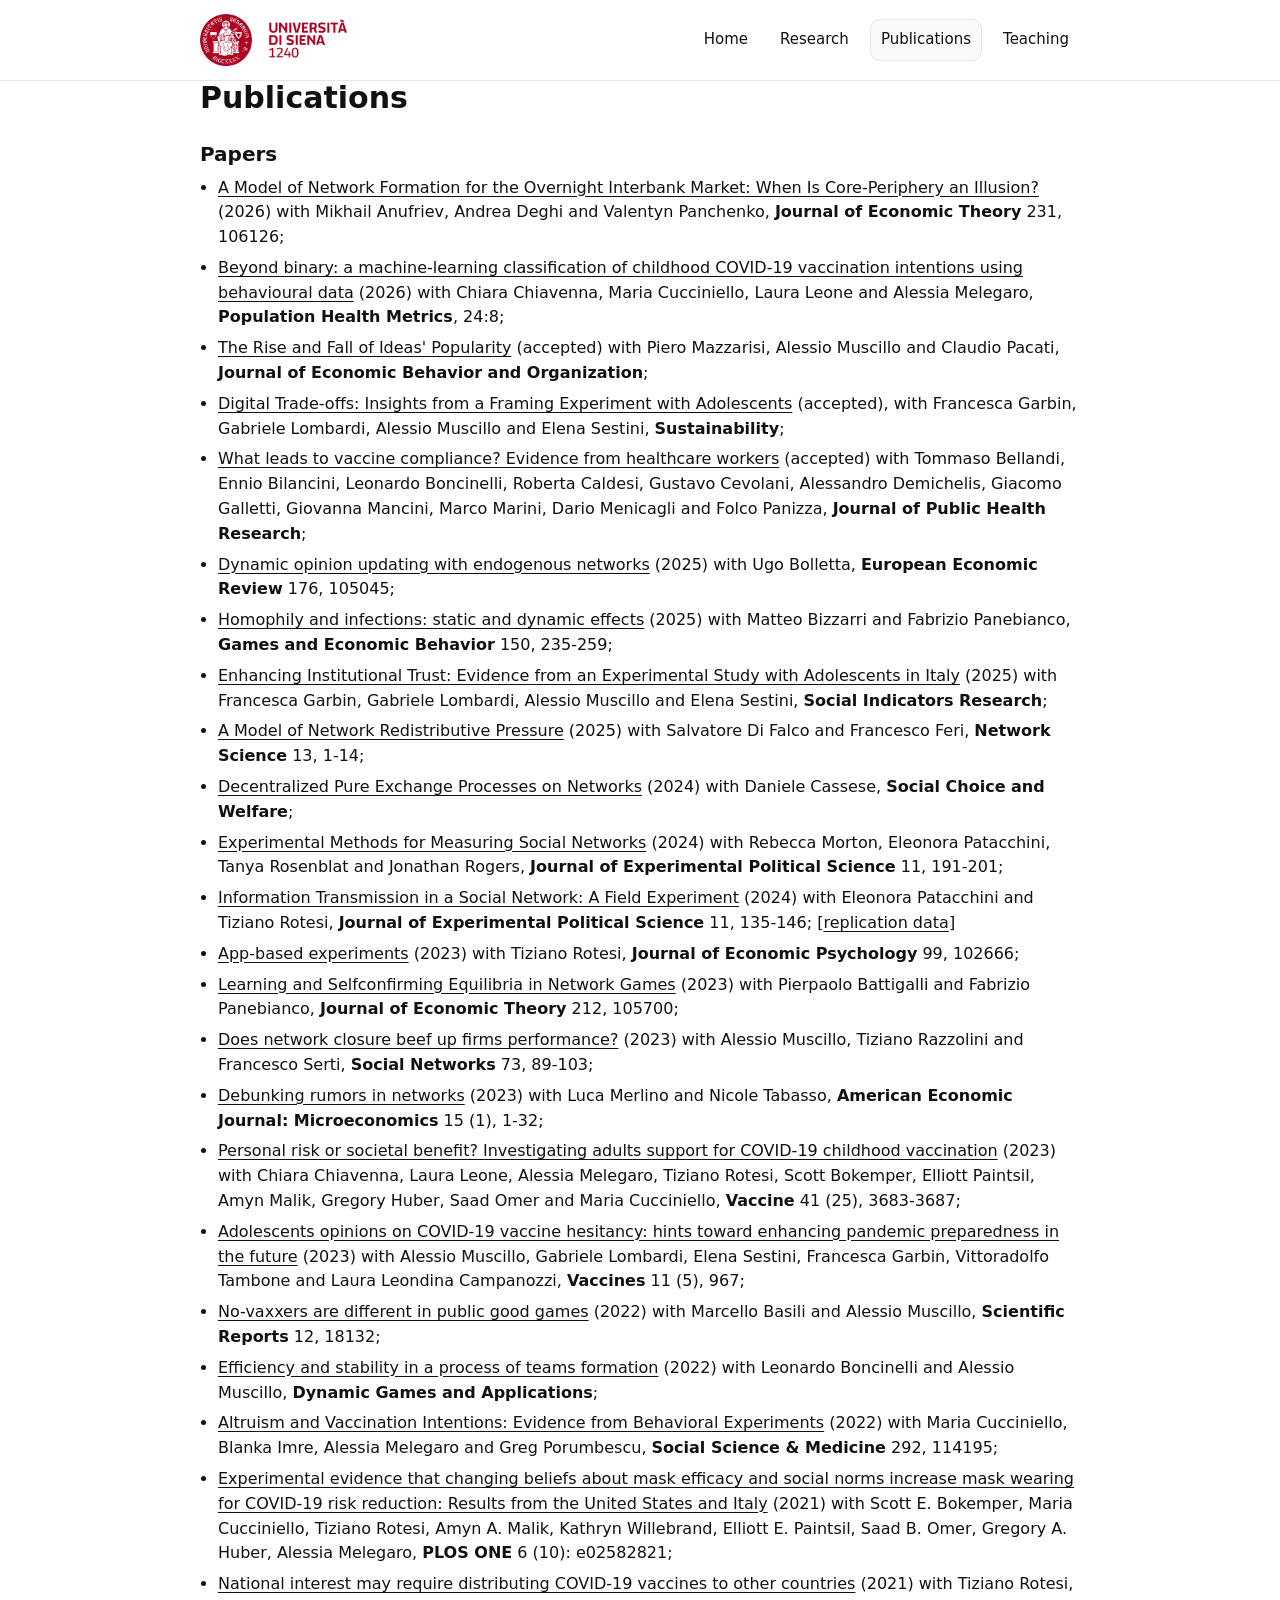
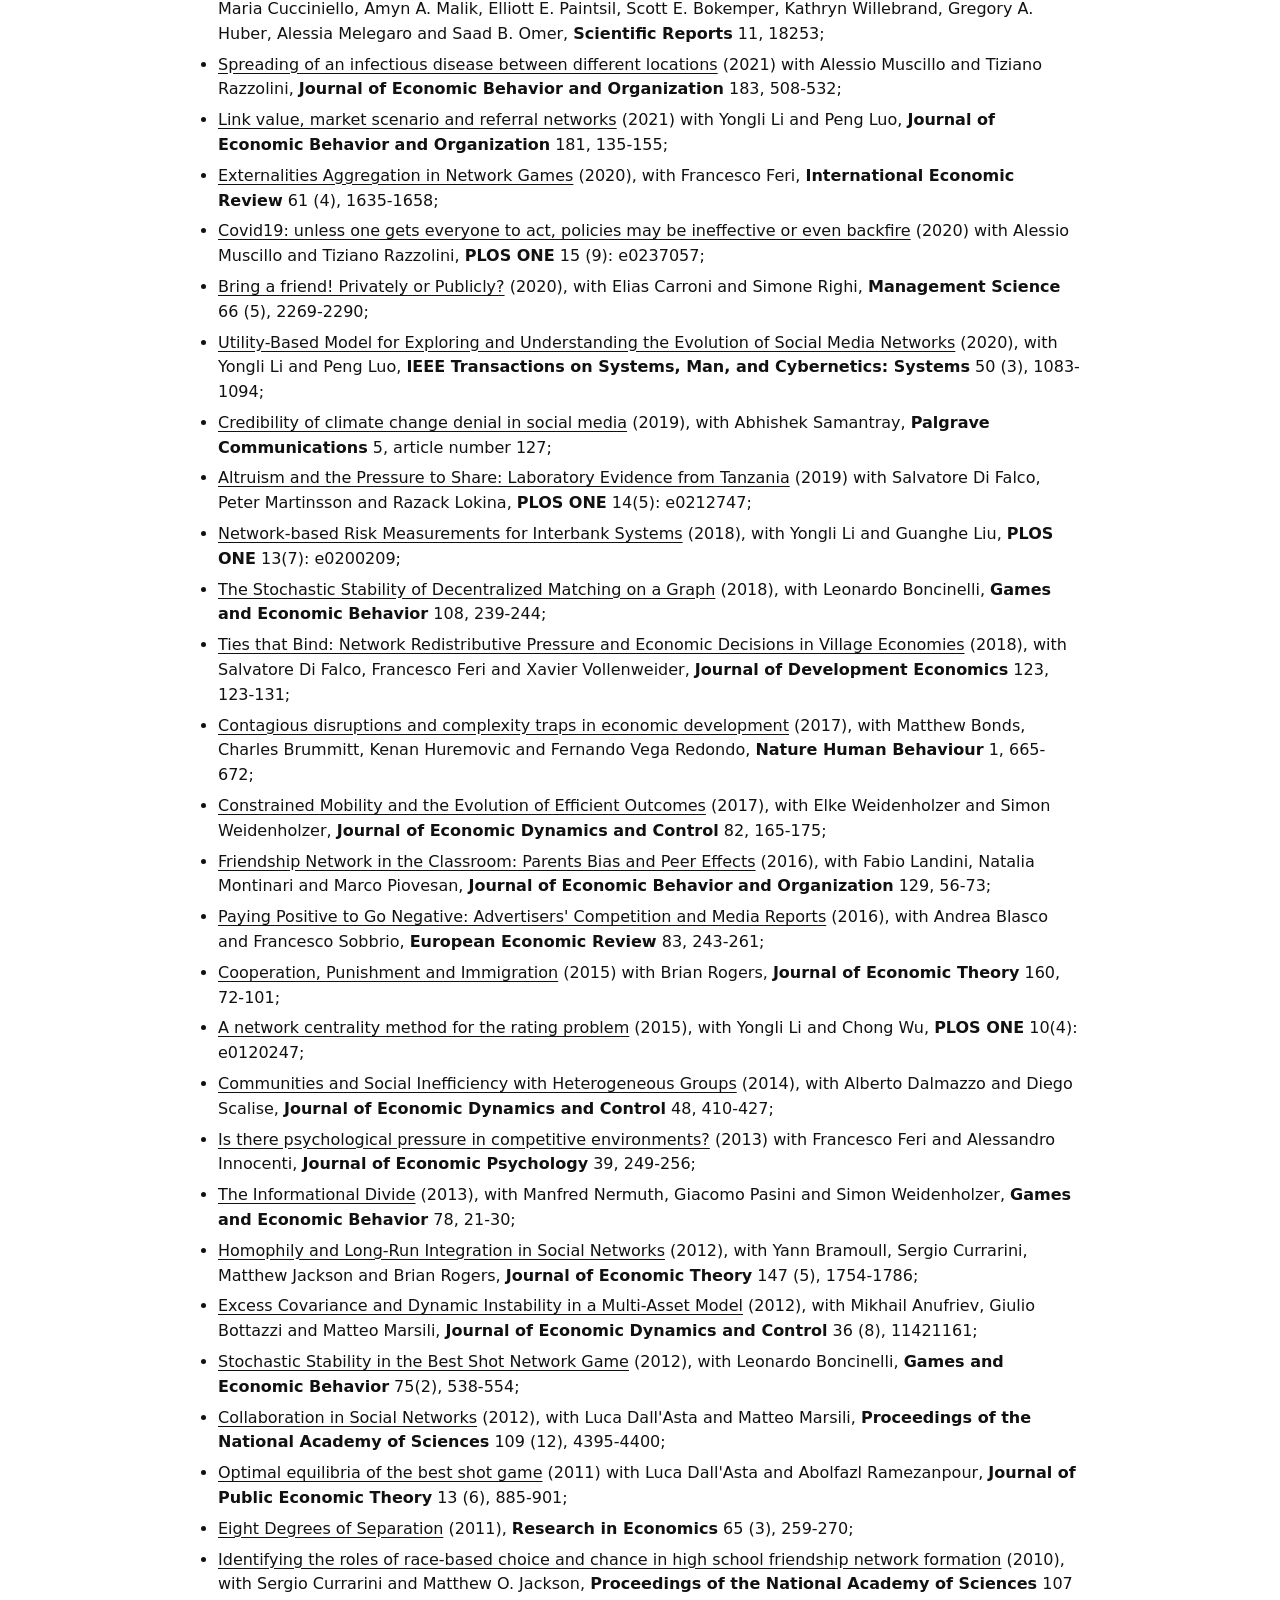
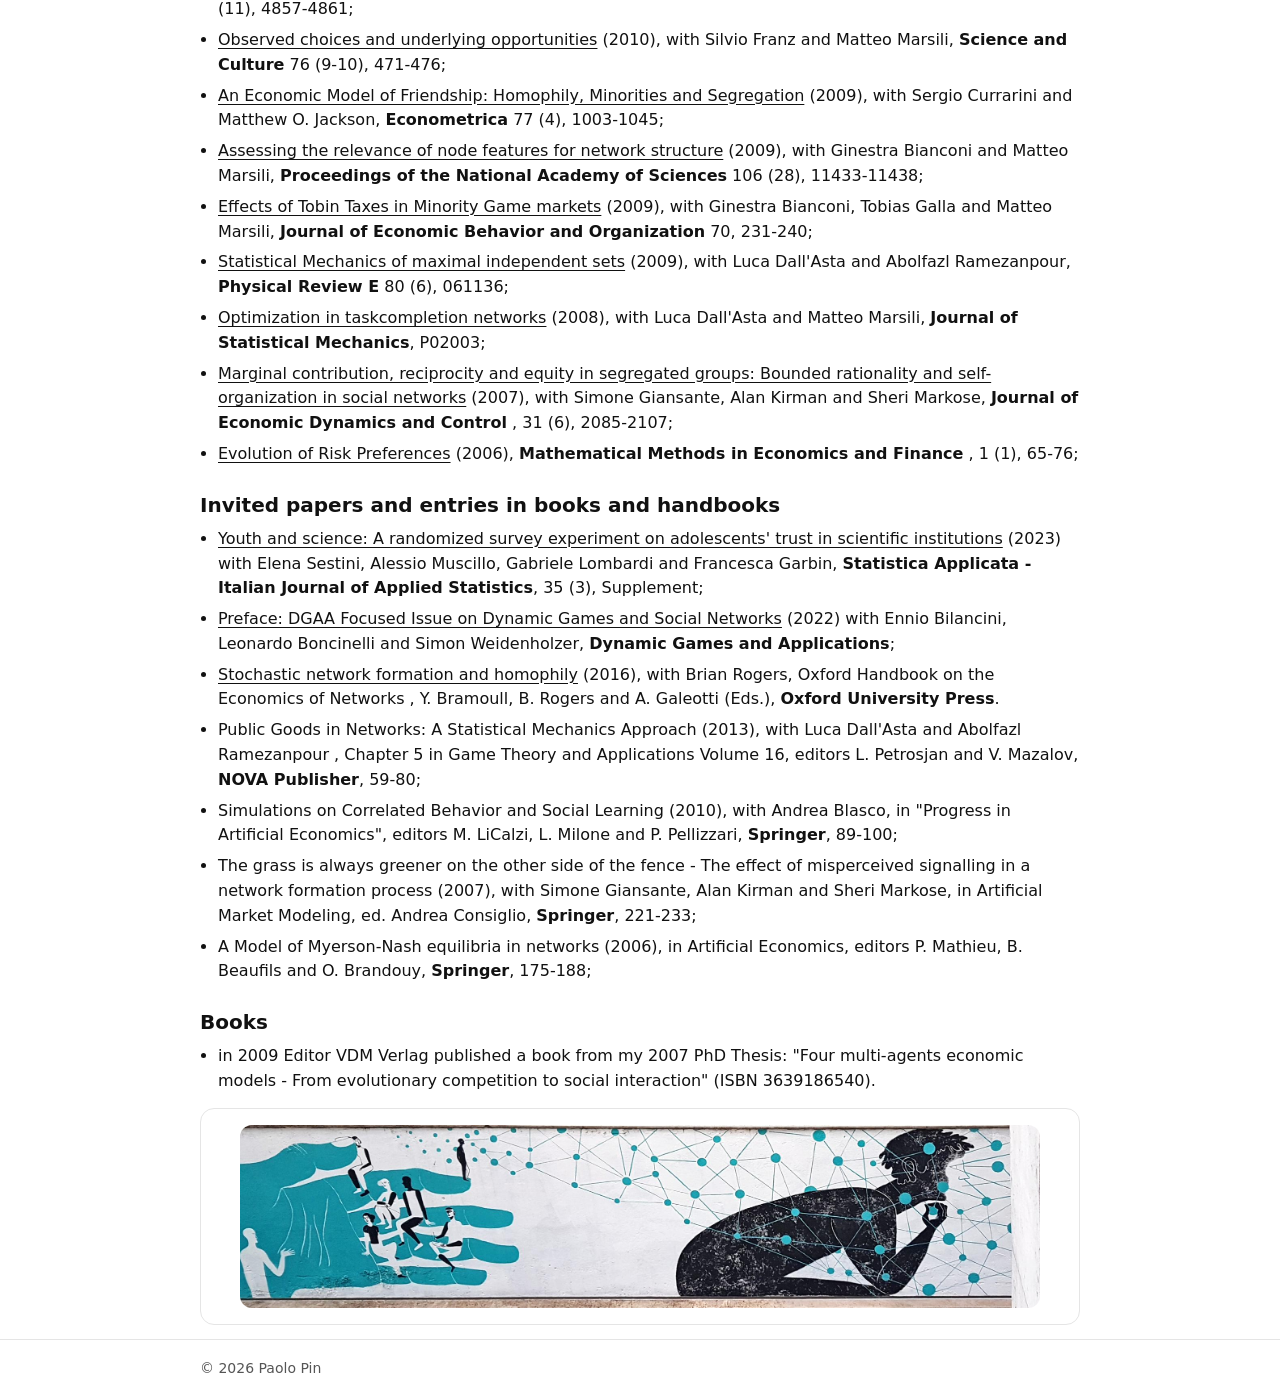
==== commit 5f4e478d: "Add files via upload" ====
--- a/publications.html
+++ b/publications.html
@@ -42,7 +42,7 @@
       <li><a href="https://link.springer.com/article/10.1186/s12963-025-00437-2" target="_blank" rel="noopener">Beyond binary: a machine-learning classification of childhood COVID-19 vaccination intentions using behavioural data</a> (2026) with Chiara Chiavenna, Maria Cucciniello, Laura Leone and Alessia Melegaro, <span class="journal">Population Health Metrics</span>, 24:8;</li>
 <li><a href="https://www.dropbox.com/scl/fi/7u1yd3pr3dx3pc6in4gj7/modeling_waves_Nov25.pdf?rlkey=9u8ea1spt4kfb32df65f8o5c5&dl=0" target="_blank" rel="noopener">The Rise and Fall of Ideas' Popularity</a> (accepted) with Piero Mazzarisi, Alessio Muscillo and Claudio Pacati, <span class="journal">Journal of Economic Behavior and Organization</span>;</li>
 <li><a href="https://www.mdpi.com/2071-1050/18/5/2180" target="_blank" rel="noopener">Digital Trade-offs: Insights from a Framing Experiment with Adolescents</a> (accepted), with Francesca Garbin, Gabriele Lombardi, Alessio Muscillo and Elena Sestini, <span class="journal">Sustainability</span>;</li>
-      <li>What leads to vaccine compliance? Evidence from healthcare workers (accepted) with Tommaso Bellandi, Ennio Bilancini, Leonardo Boncinelli, Roberta Caldesi, Gustavo Cevolani, Alessandro Demichelis, Giacomo Galletti, Giovanna Mancini, Marco Marini, Dario Menicagli and Folco Panizza, <span class="journal">Journal of Public Health Research</span>;</li>
+<li><a href="https://www.dropbox.com/scl/fi/329q52w9596v4trkpoutd/VaccineCompliance_Dec25.pdf?rlkey=d59nt5b7ibk2j3bn0un5qhele&dl=0" target="_blank" rel="noopener">What leads to vaccine compliance? Evidence from healthcare workers</a> (accepted) with Tommaso Bellandi, Ennio Bilancini, Leonardo Boncinelli, Roberta Caldesi, Gustavo Cevolani, Alessandro Demichelis, Giacomo Galletti, Giovanna Mancini, Marco Marini, Dario Menicagli and Folco Panizza, <span class="journal">Journal of Public Health Research</span>;</li>
       <li><a href="https://www.sciencedirect.com/science/article/pii/S0014292125000959" target="_blank" rel="noopener">Dynamic opinion updating with endogenous networks</a> (2025) with Ugo Bolletta, <span class="journal">European Economic Review</span> 176, 105045;</li>
       <li><a href="https://www.sciencedirect.com/science/article/pii/S0899825624001945?dgcid=coauthor#gsp0020" target="_blank" rel="noopener">Homophily and infections: static and dynamic effects</a> (2025) with Matteo Bizzarri and Fabrizio Panebianco, <span class="journal">Games and Economic Behavior</span> 150, 235-259;</li>
       <li><a href="https://link.springer.com/article/10.1007/s11205-024-03507-4" target="_blank" rel="noopener">Enhancing Institutional Trust: Evidence from an Experimental Study with Adolescents in Italy</a> (2025) with Francesca Garbin, Gabriele Lombardi, Alessio Muscillo and Elena Sestini, <span class="journal">Social Indicators Research</span>;</li>
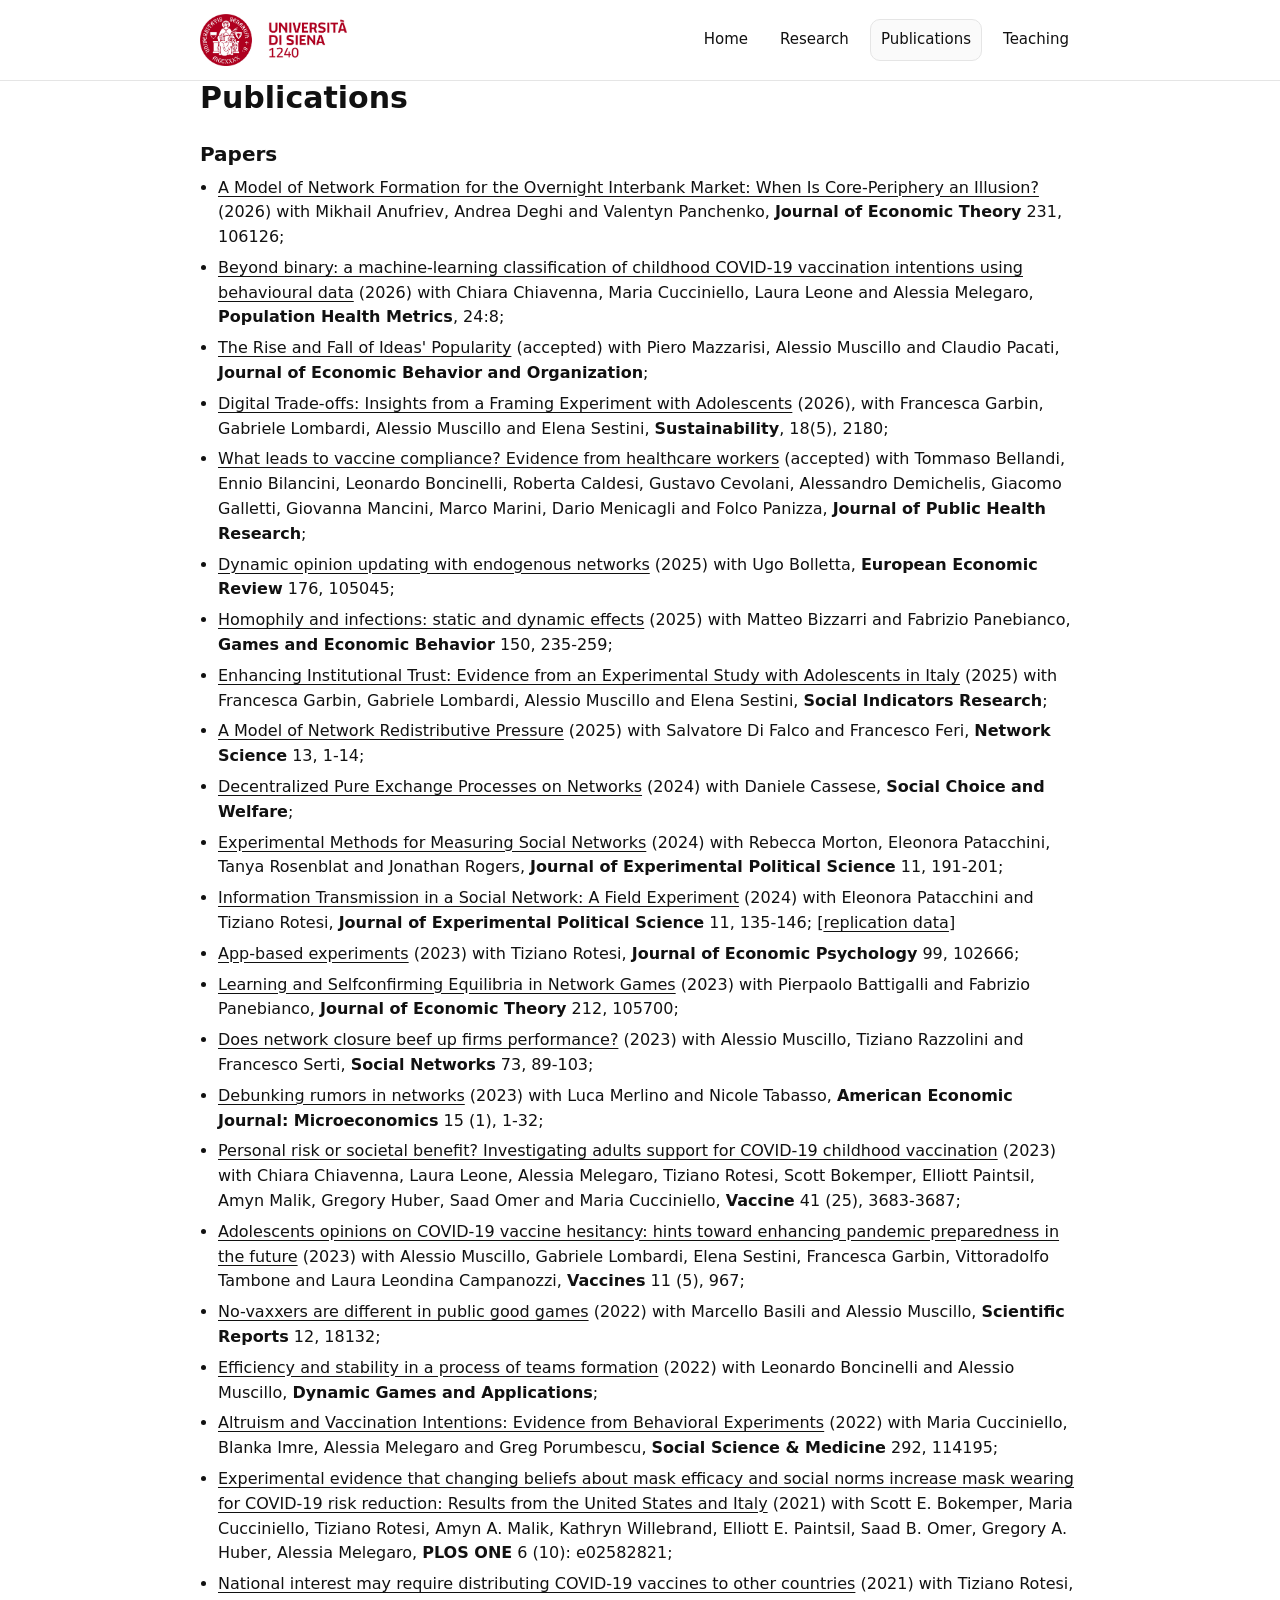
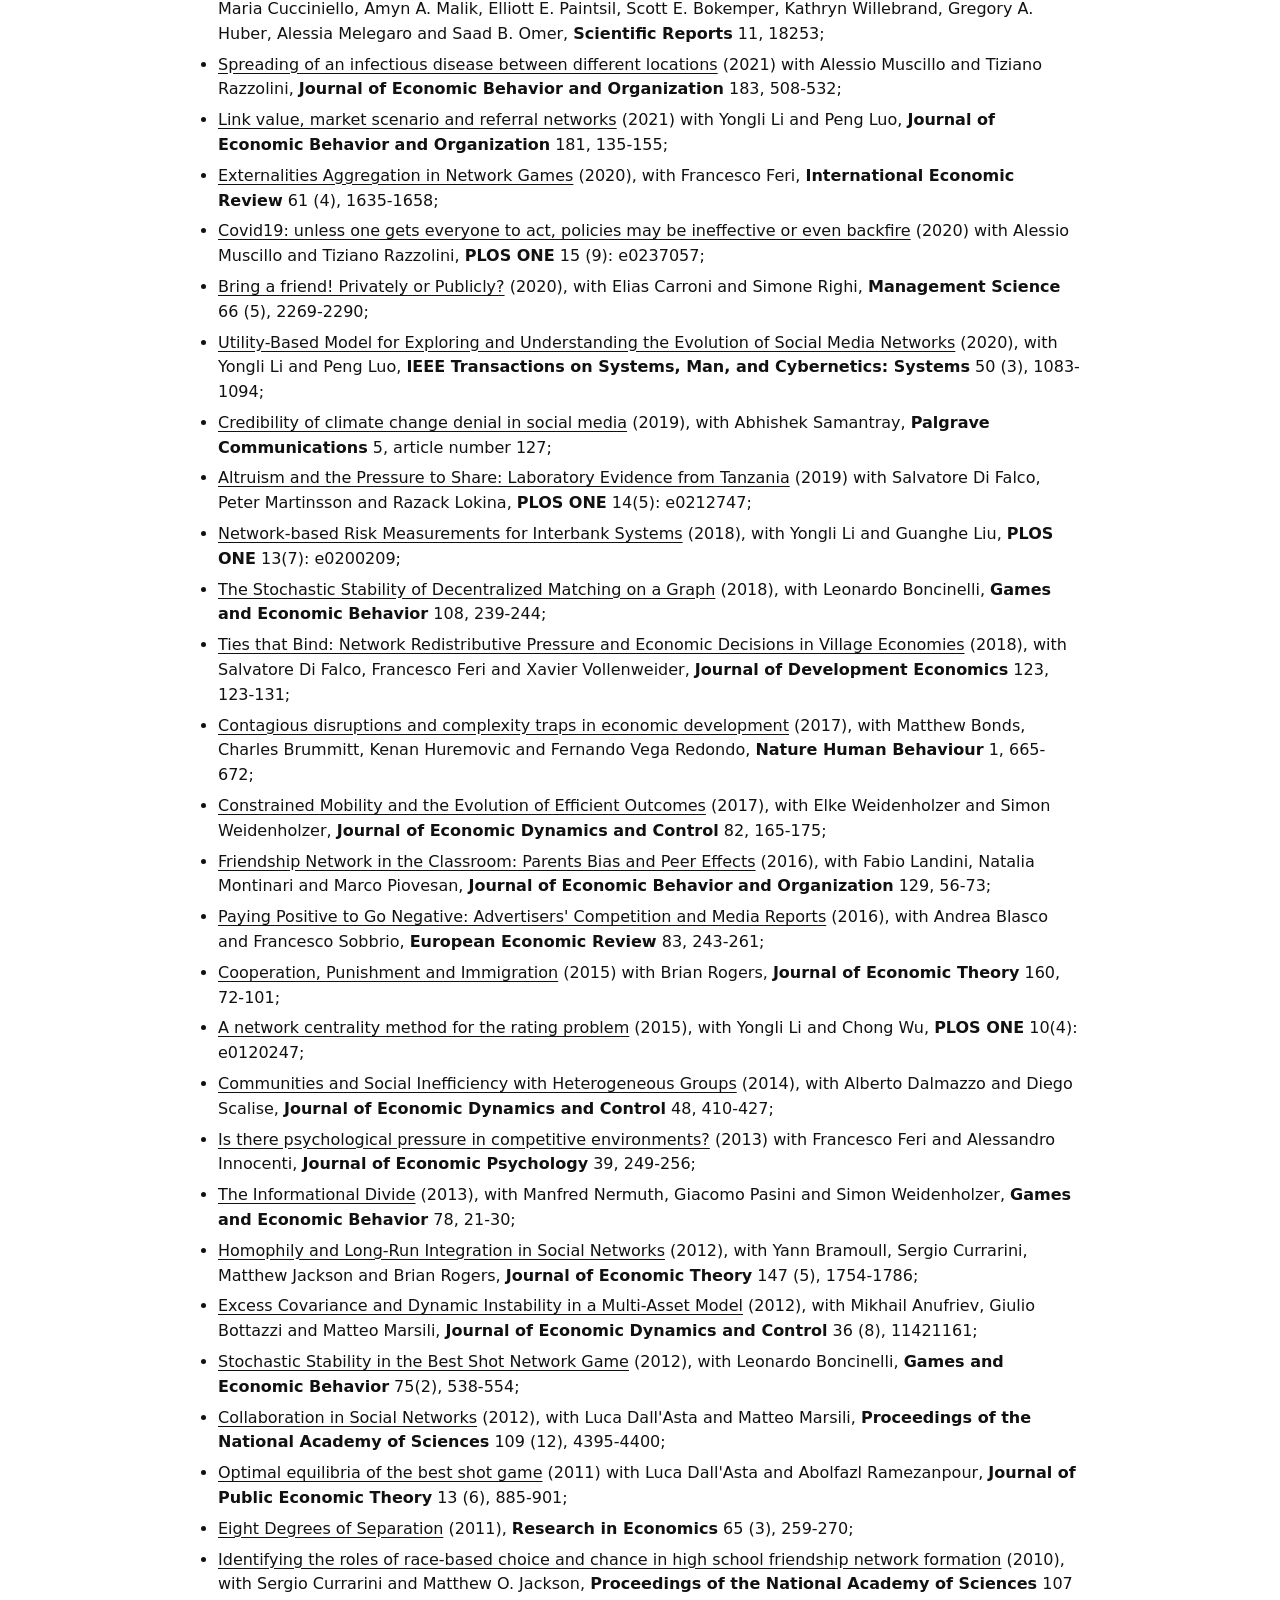
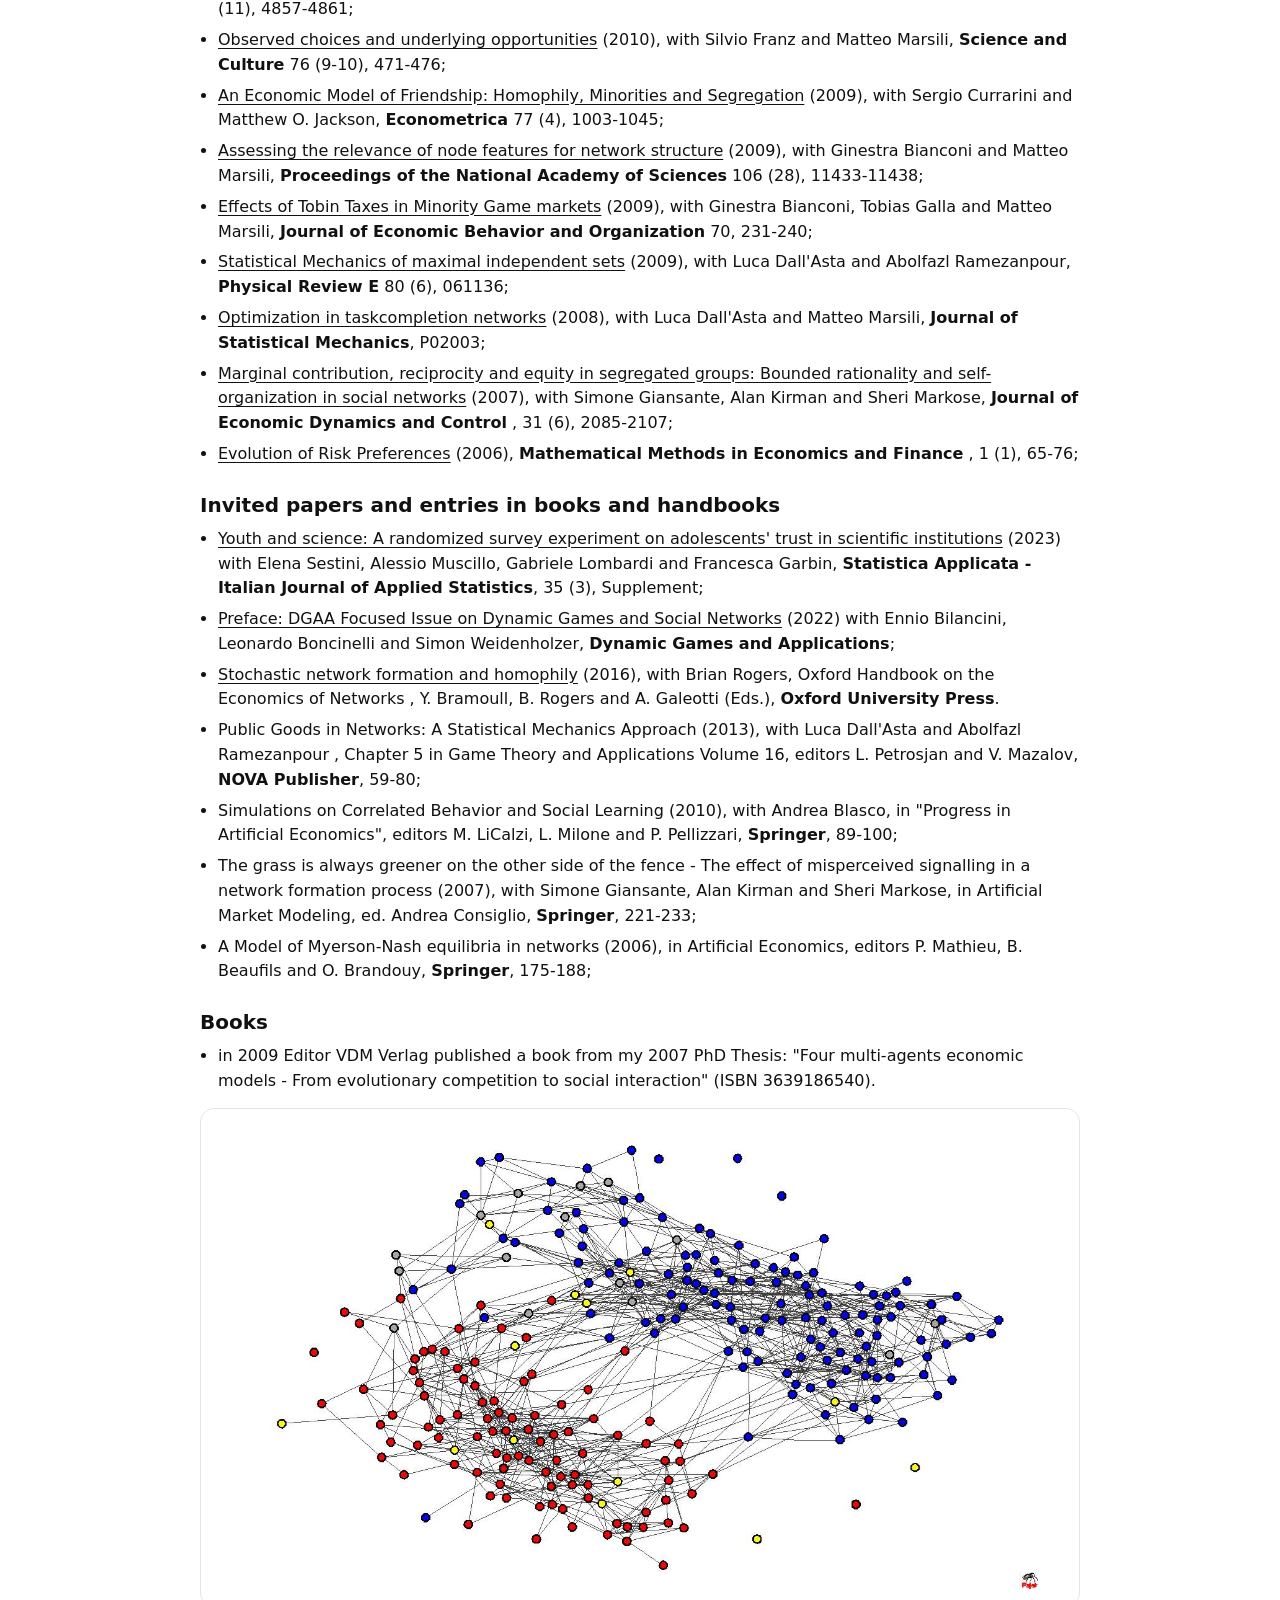
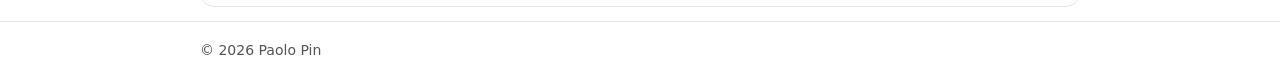
==== commit ce1170f4: "Add files via upload" ====
--- a/publications.html
+++ b/publications.html
@@ -41,7 +41,7 @@
       <li><a href="https://www.sciencedirect.com/science/article/pii/S0022053125001723" target="_blank" rel="noopener">A Model of Network Formation for the Overnight Interbank Market: When Is Core-Periphery an Illusion?</a> (2026) with Mikhail Anufriev, Andrea Deghi and Valentyn Panchenko, <span class="journal">Journal of Economic Theory</span> 231, 106126;</li>
       <li><a href="https://link.springer.com/article/10.1186/s12963-025-00437-2" target="_blank" rel="noopener">Beyond binary: a machine-learning classification of childhood COVID-19 vaccination intentions using behavioural data</a> (2026) with Chiara Chiavenna, Maria Cucciniello, Laura Leone and Alessia Melegaro, <span class="journal">Population Health Metrics</span>, 24:8;</li>
 <li><a href="https://www.dropbox.com/scl/fi/7u1yd3pr3dx3pc6in4gj7/modeling_waves_Nov25.pdf?rlkey=9u8ea1spt4kfb32df65f8o5c5&dl=0" target="_blank" rel="noopener">The Rise and Fall of Ideas' Popularity</a> (accepted) with Piero Mazzarisi, Alessio Muscillo and Claudio Pacati, <span class="journal">Journal of Economic Behavior and Organization</span>;</li>
-<li><a href="https://www.mdpi.com/2071-1050/18/5/2180" target="_blank" rel="noopener">Digital Trade-offs: Insights from a Framing Experiment with Adolescents</a> (accepted), with Francesca Garbin, Gabriele Lombardi, Alessio Muscillo and Elena Sestini, <span class="journal">Sustainability</span>;</li>
+<li><a href="https://www.mdpi.com/2071-1050/18/5/2180" target="_blank" rel="noopener">Digital Trade-offs: Insights from a Framing Experiment with Adolescents</a> (2026), with Francesca Garbin, Gabriele Lombardi, Alessio Muscillo and Elena Sestini, <span class="journal">Sustainability</span>, 18(5), 2180;</li>
 <li><a href="https://www.dropbox.com/scl/fi/329q52w9596v4trkpoutd/VaccineCompliance_Dec25.pdf?rlkey=d59nt5b7ibk2j3bn0un5qhele&dl=0" target="_blank" rel="noopener">What leads to vaccine compliance? Evidence from healthcare workers</a> (accepted) with Tommaso Bellandi, Ennio Bilancini, Leonardo Boncinelli, Roberta Caldesi, Gustavo Cevolani, Alessandro Demichelis, Giacomo Galletti, Giovanna Mancini, Marco Marini, Dario Menicagli and Folco Panizza, <span class="journal">Journal of Public Health Research</span>;</li>
       <li><a href="https://www.sciencedirect.com/science/article/pii/S0014292125000959" target="_blank" rel="noopener">Dynamic opinion updating with endogenous networks</a> (2025) with Ugo Bolletta, <span class="journal">European Economic Review</span> 176, 105045;</li>
       <li><a href="https://www.sciencedirect.com/science/article/pii/S0899825624001945?dgcid=coauthor#gsp0020" target="_blank" rel="noopener">Homophily and infections: static and dynamic effects</a> (2025) with Matteo Bizzarri and Fabrizio Panebianco, <span class="journal">Games and Economic Behavior</span> 150, 235-259;</li>
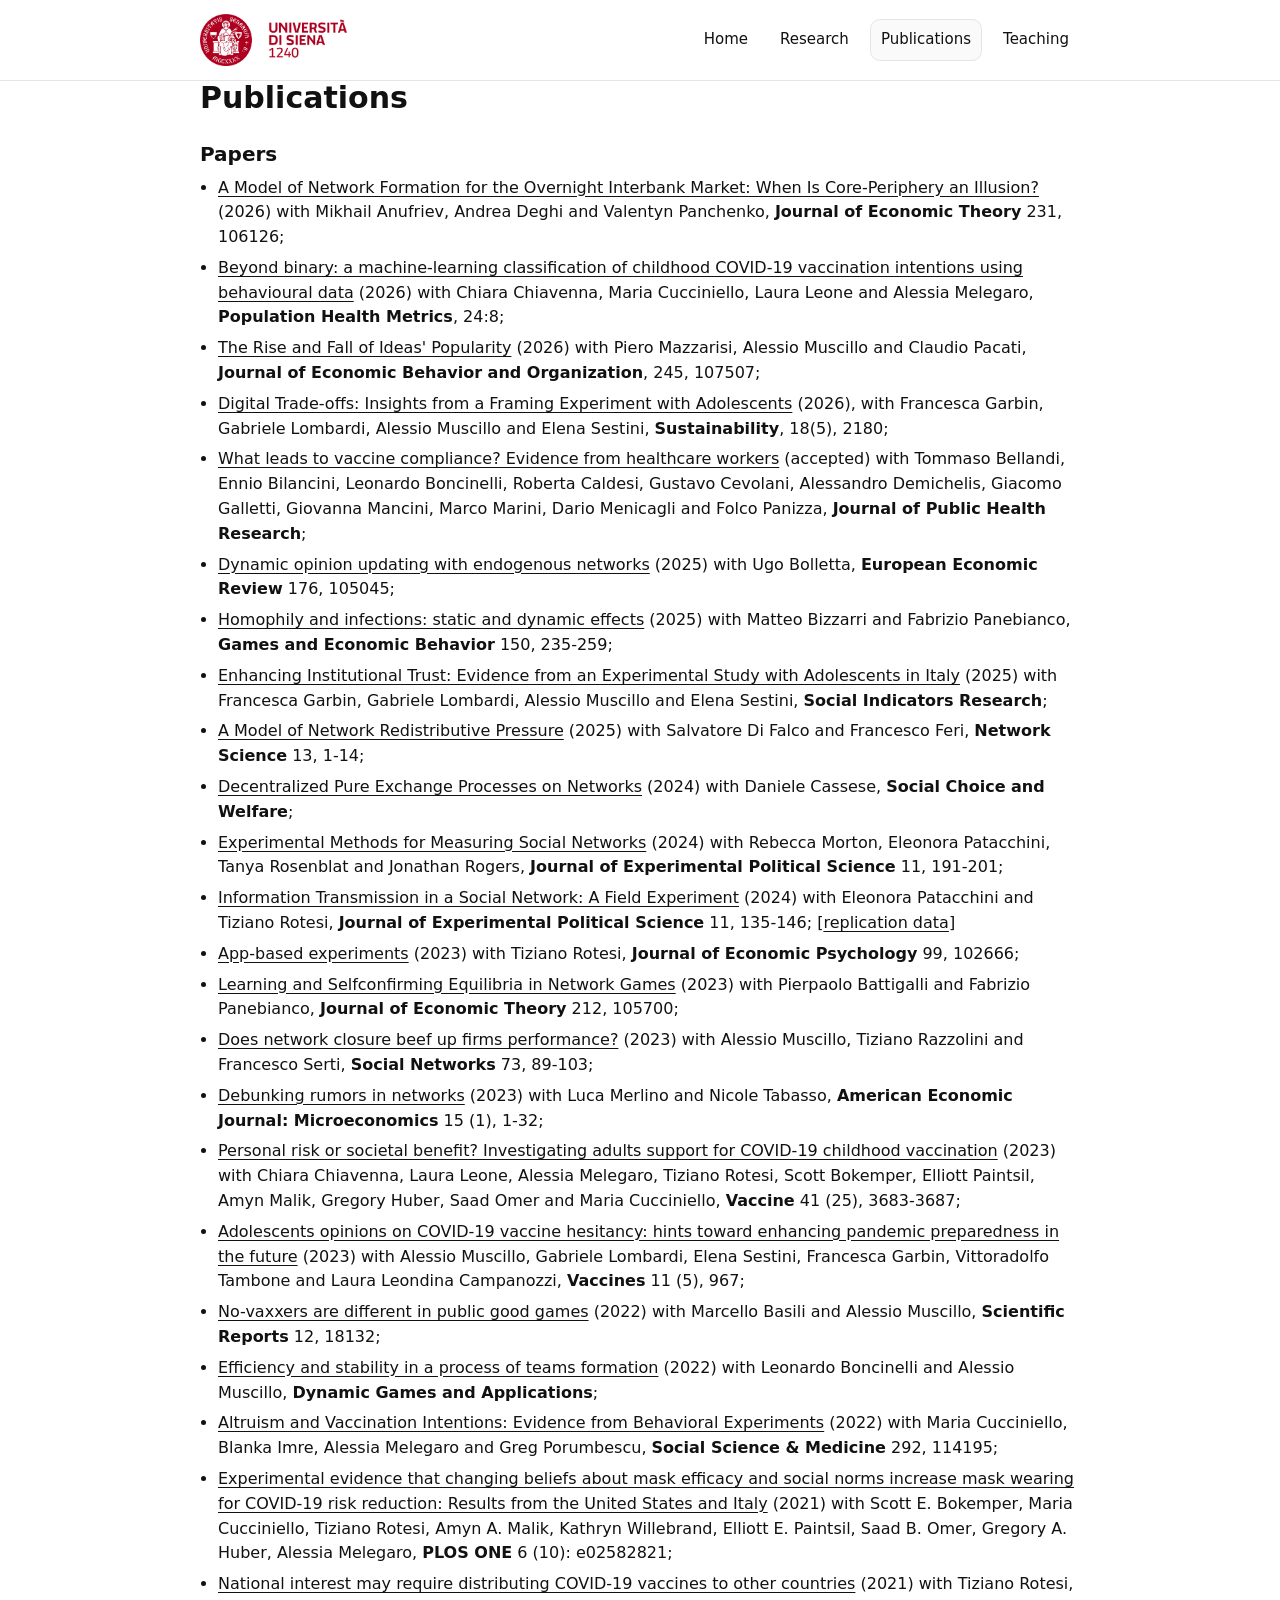
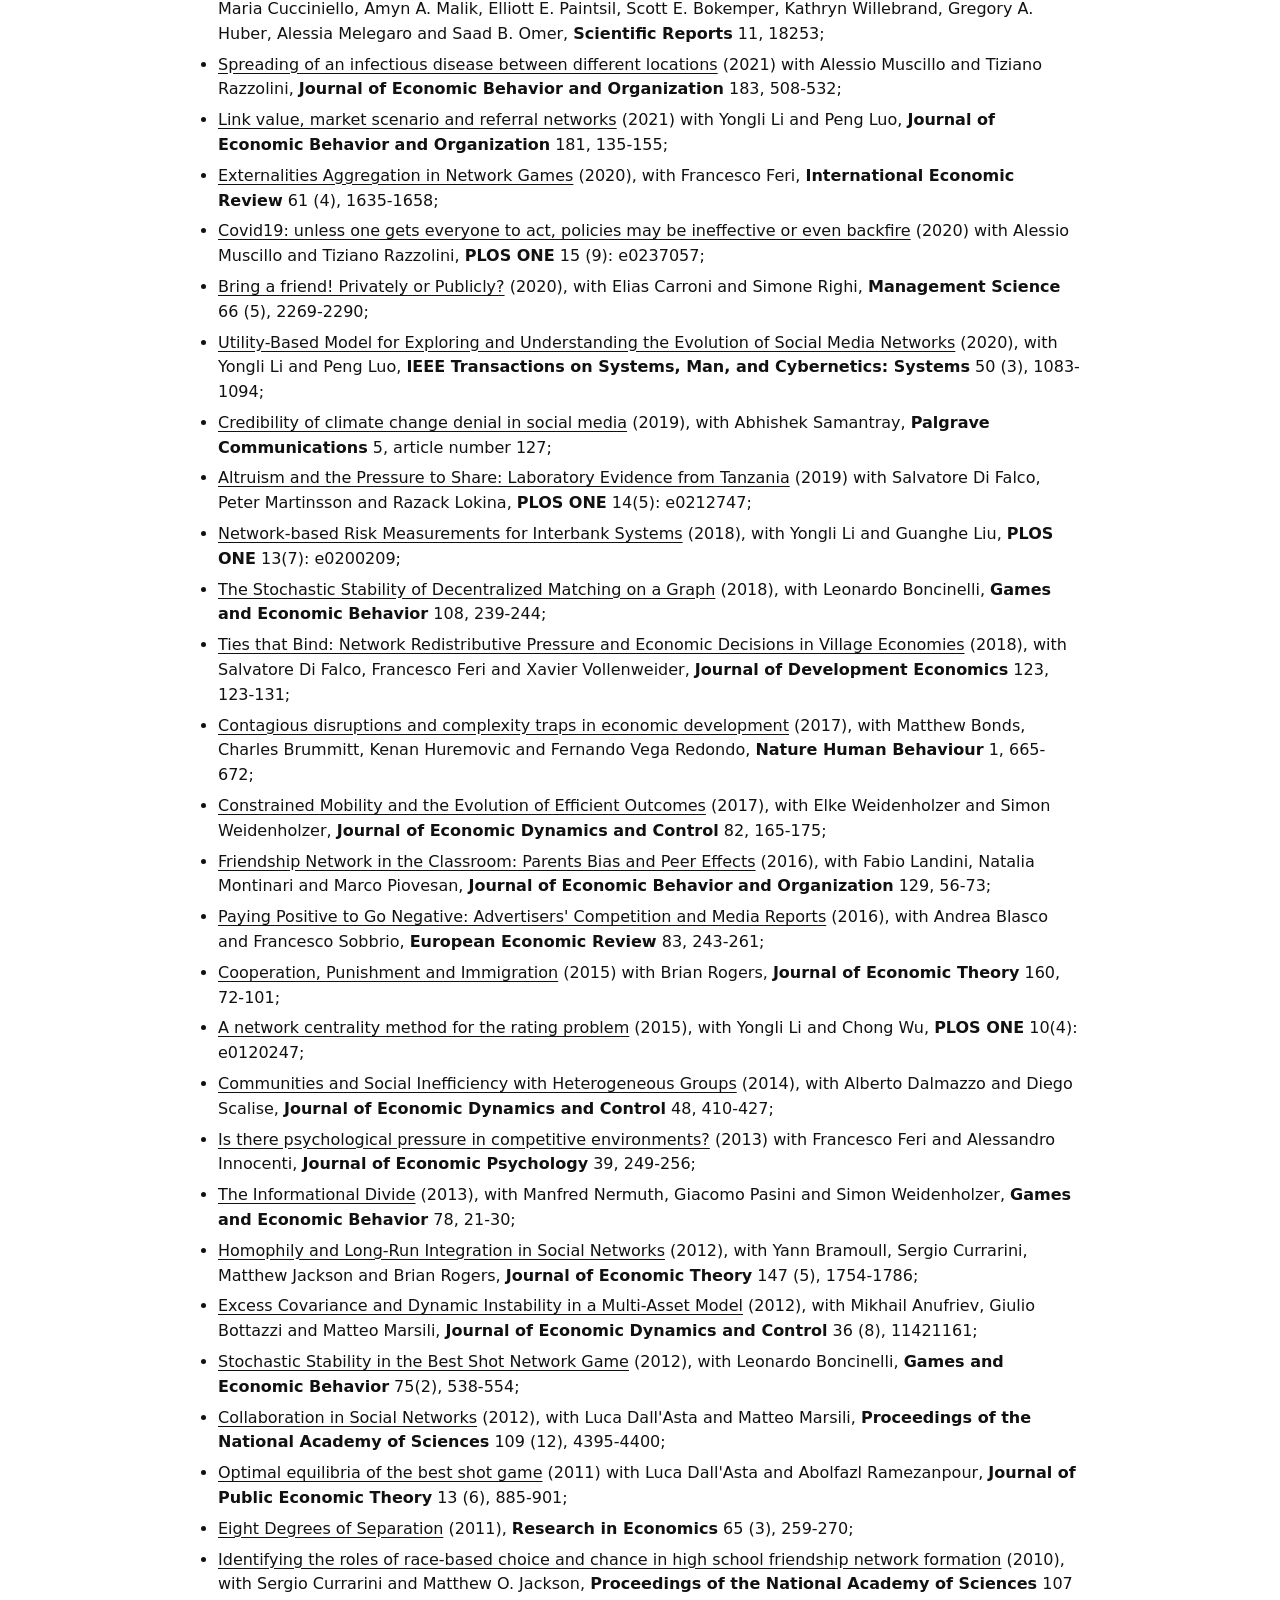
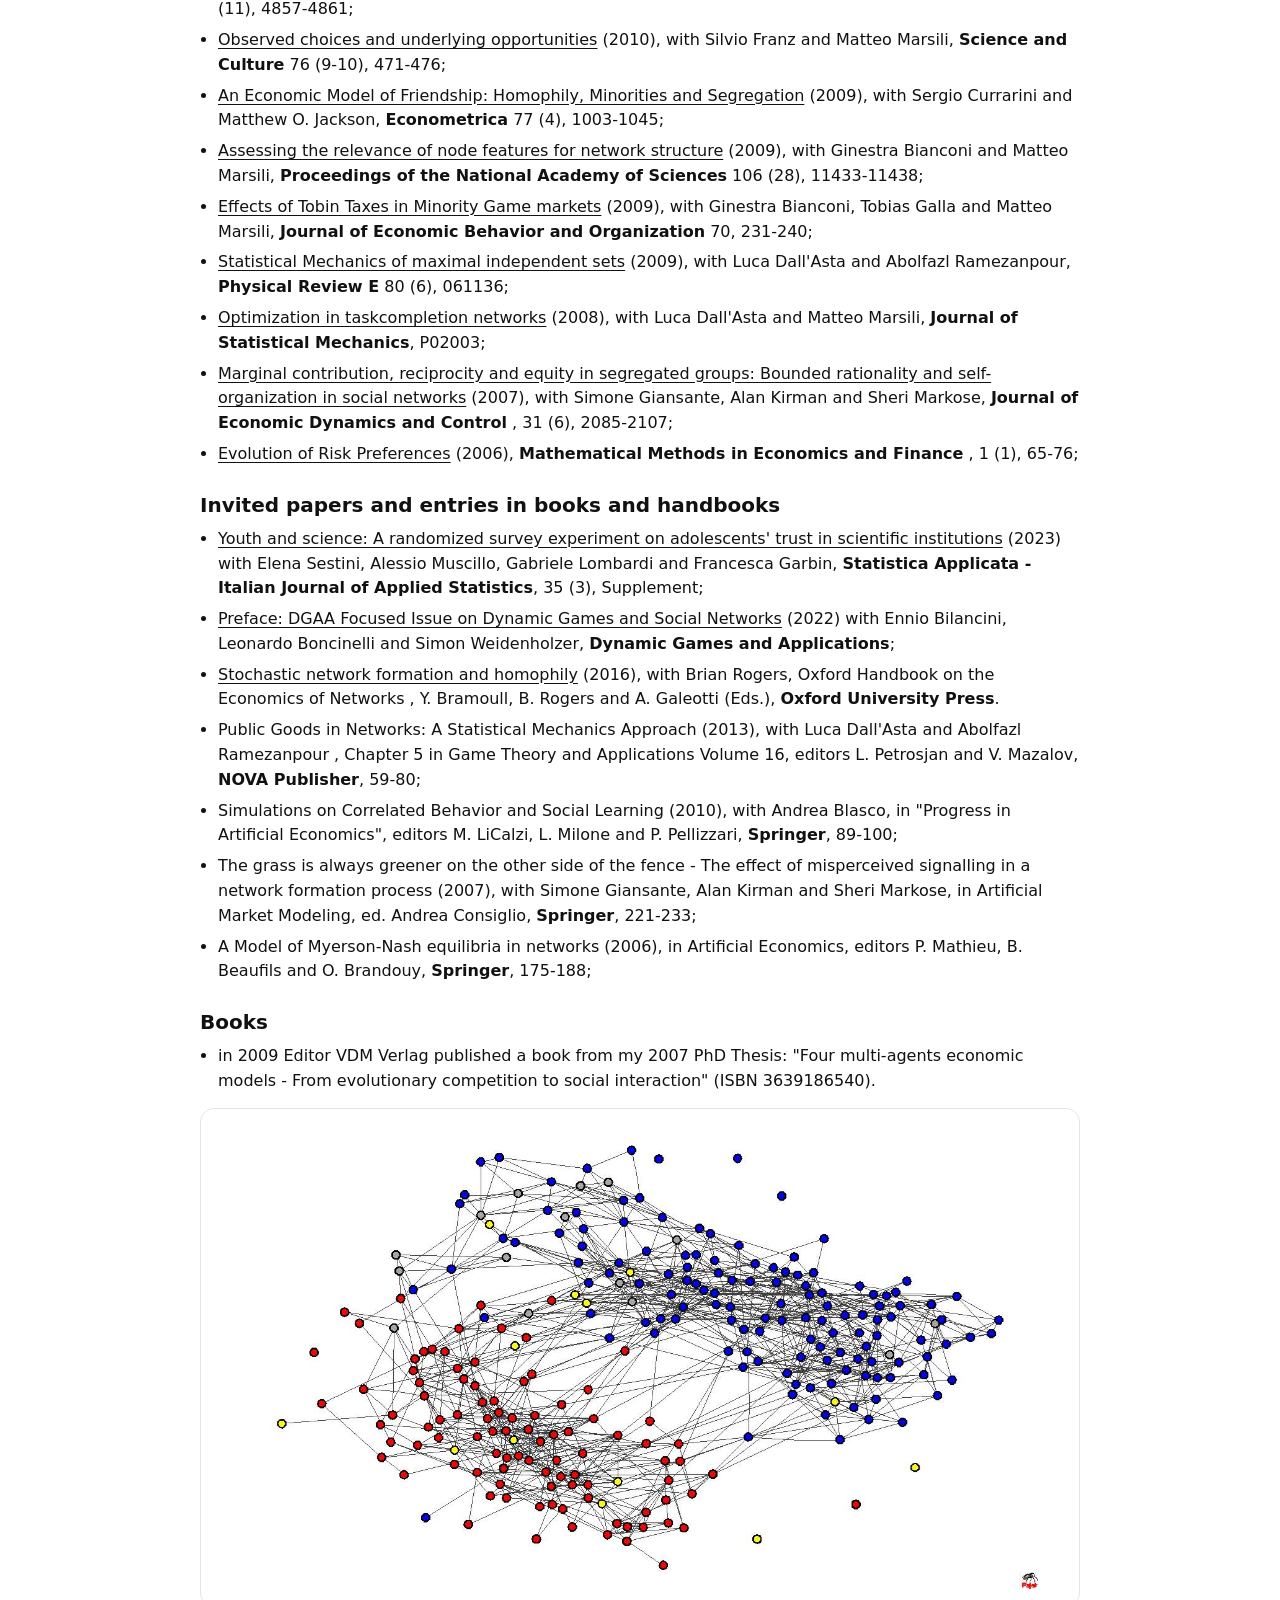
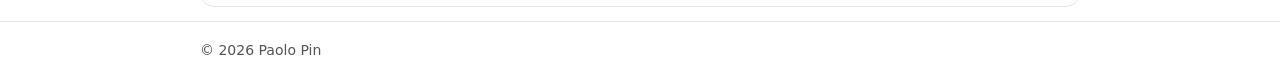
==== commit fa44c0a1: "Add files via upload" ====
--- a/publications.html
+++ b/publications.html
@@ -40,7 +40,7 @@
     <ul class="list-tight">
       <li><a href="https://www.sciencedirect.com/science/article/pii/S0022053125001723" target="_blank" rel="noopener">A Model of Network Formation for the Overnight Interbank Market: When Is Core-Periphery an Illusion?</a> (2026) with Mikhail Anufriev, Andrea Deghi and Valentyn Panchenko, <span class="journal">Journal of Economic Theory</span> 231, 106126;</li>
       <li><a href="https://link.springer.com/article/10.1186/s12963-025-00437-2" target="_blank" rel="noopener">Beyond binary: a machine-learning classification of childhood COVID-19 vaccination intentions using behavioural data</a> (2026) with Chiara Chiavenna, Maria Cucciniello, Laura Leone and Alessia Melegaro, <span class="journal">Population Health Metrics</span>, 24:8;</li>
-<li><a href="https://www.dropbox.com/scl/fi/7u1yd3pr3dx3pc6in4gj7/modeling_waves_Nov25.pdf?rlkey=9u8ea1spt4kfb32df65f8o5c5&dl=0" target="_blank" rel="noopener">The Rise and Fall of Ideas' Popularity</a> (accepted) with Piero Mazzarisi, Alessio Muscillo and Claudio Pacati, <span class="journal">Journal of Economic Behavior and Organization</span>;</li>
+<li><a href="https://www.sciencedirect.com/science/article/pii/S0167268126000934" target="_blank" rel="noopener">The Rise and Fall of Ideas' Popularity</a> (2026) with Piero Mazzarisi, Alessio Muscillo and Claudio Pacati, <span class="journal">Journal of Economic Behavior and Organization</span>, 245, 107507;</li>
 <li><a href="https://www.mdpi.com/2071-1050/18/5/2180" target="_blank" rel="noopener">Digital Trade-offs: Insights from a Framing Experiment with Adolescents</a> (2026), with Francesca Garbin, Gabriele Lombardi, Alessio Muscillo and Elena Sestini, <span class="journal">Sustainability</span>, 18(5), 2180;</li>
 <li><a href="https://www.dropbox.com/scl/fi/329q52w9596v4trkpoutd/VaccineCompliance_Dec25.pdf?rlkey=d59nt5b7ibk2j3bn0un5qhele&dl=0" target="_blank" rel="noopener">What leads to vaccine compliance? Evidence from healthcare workers</a> (accepted) with Tommaso Bellandi, Ennio Bilancini, Leonardo Boncinelli, Roberta Caldesi, Gustavo Cevolani, Alessandro Demichelis, Giacomo Galletti, Giovanna Mancini, Marco Marini, Dario Menicagli and Folco Panizza, <span class="journal">Journal of Public Health Research</span>;</li>
       <li><a href="https://www.sciencedirect.com/science/article/pii/S0014292125000959" target="_blank" rel="noopener">Dynamic opinion updating with endogenous networks</a> (2025) with Ugo Bolletta, <span class="journal">European Economic Review</span> 176, 105045;</li>
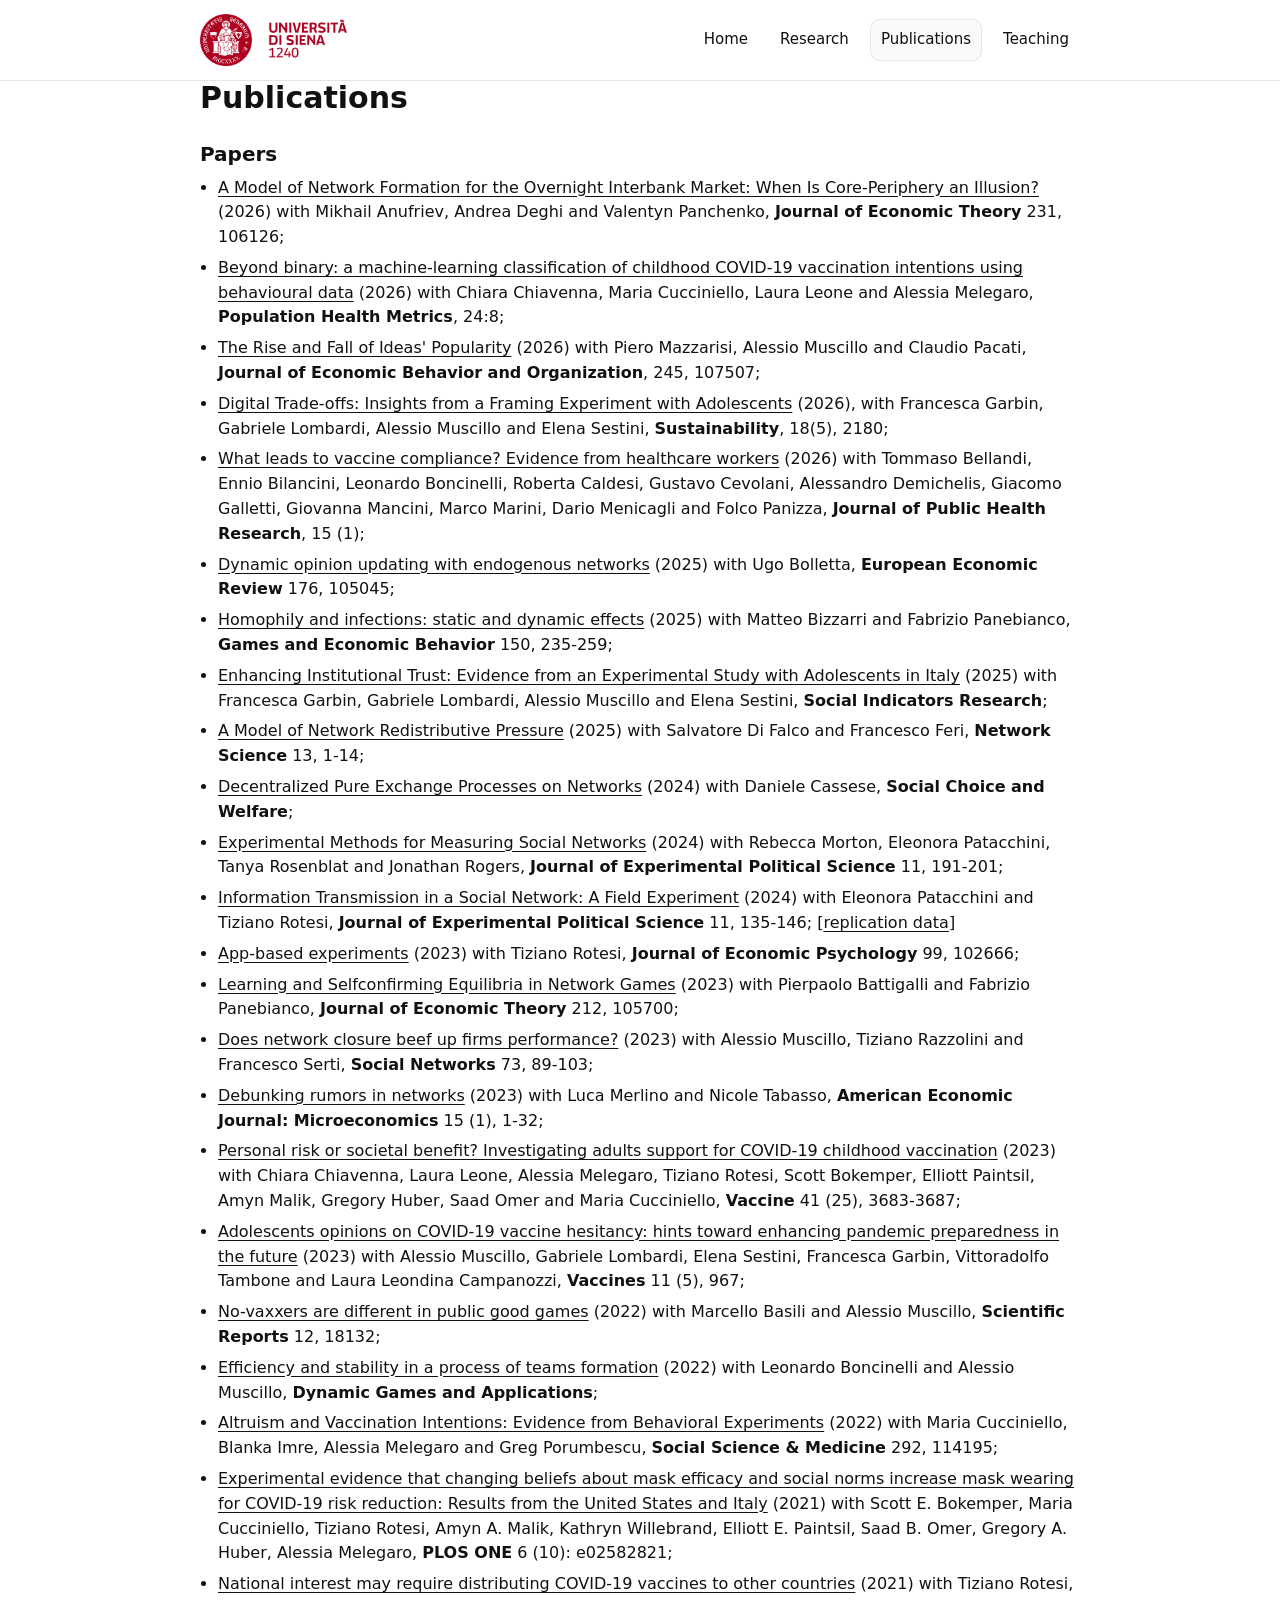
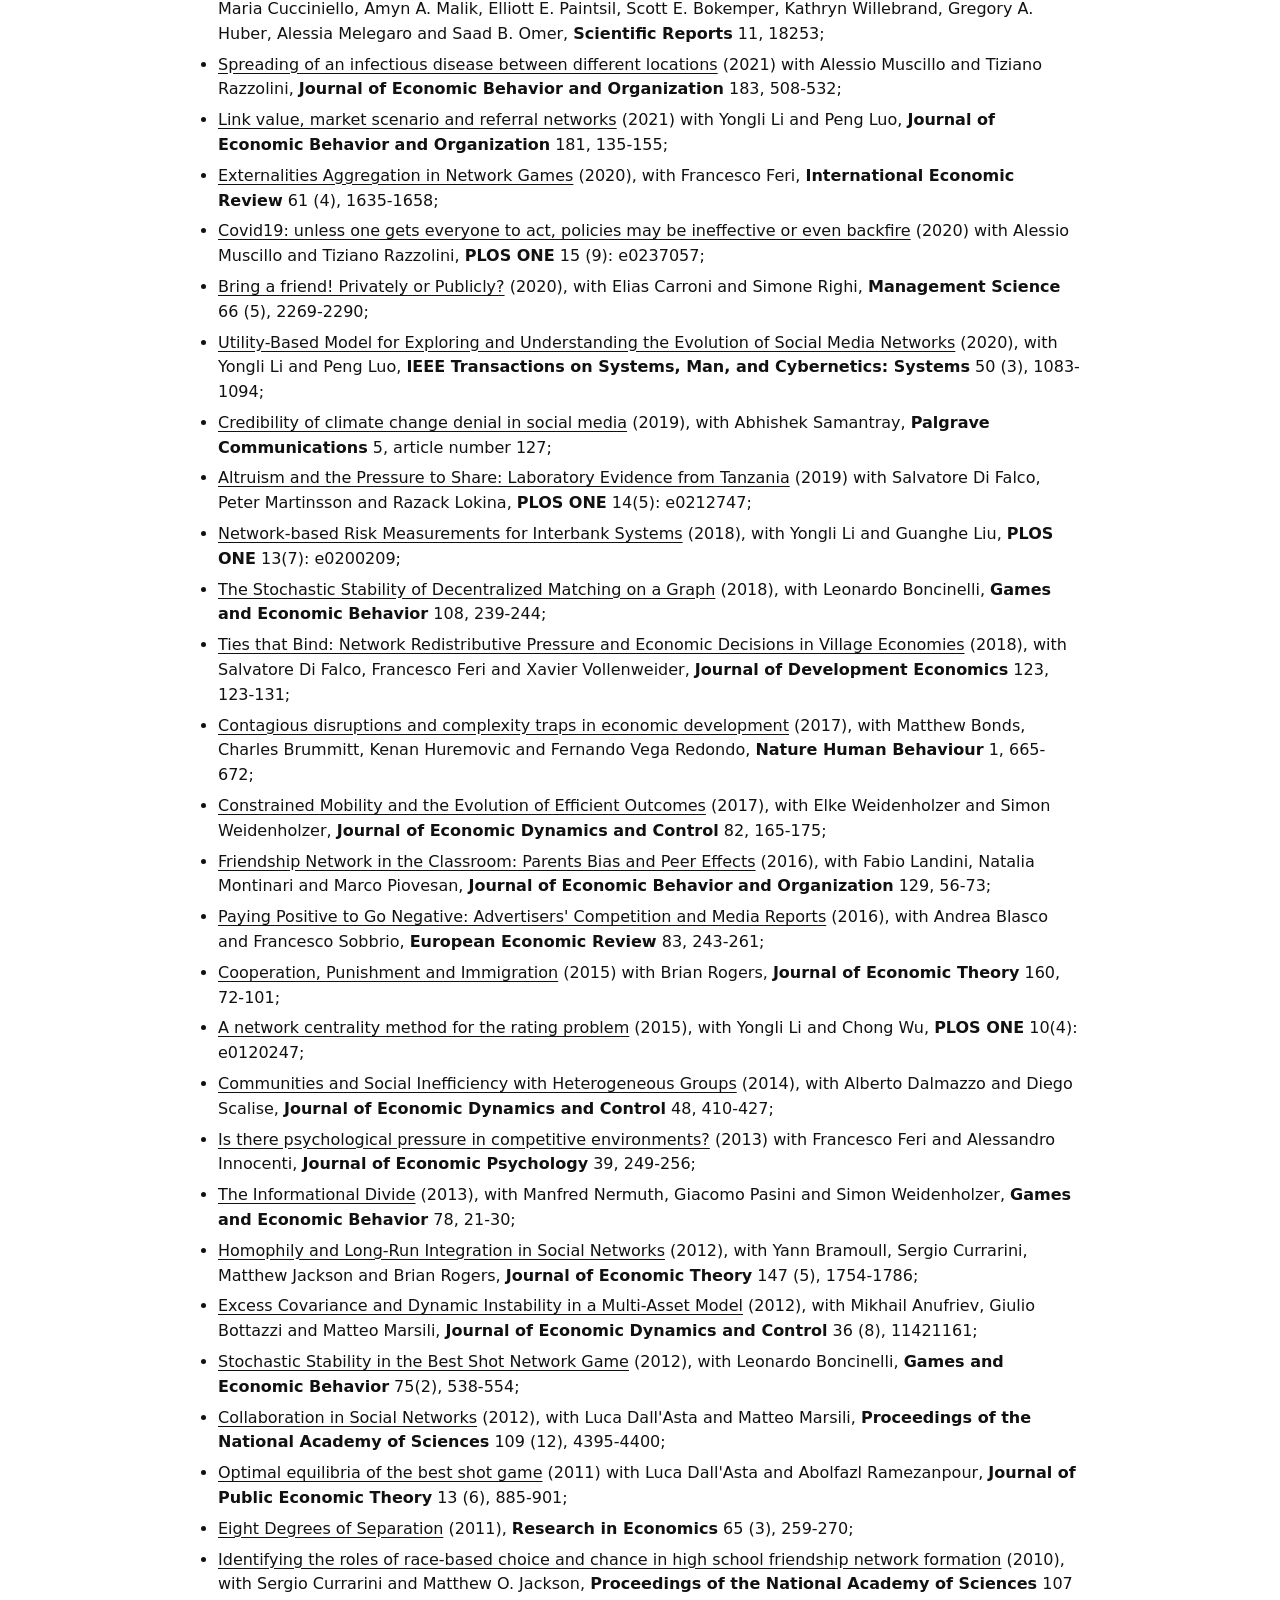
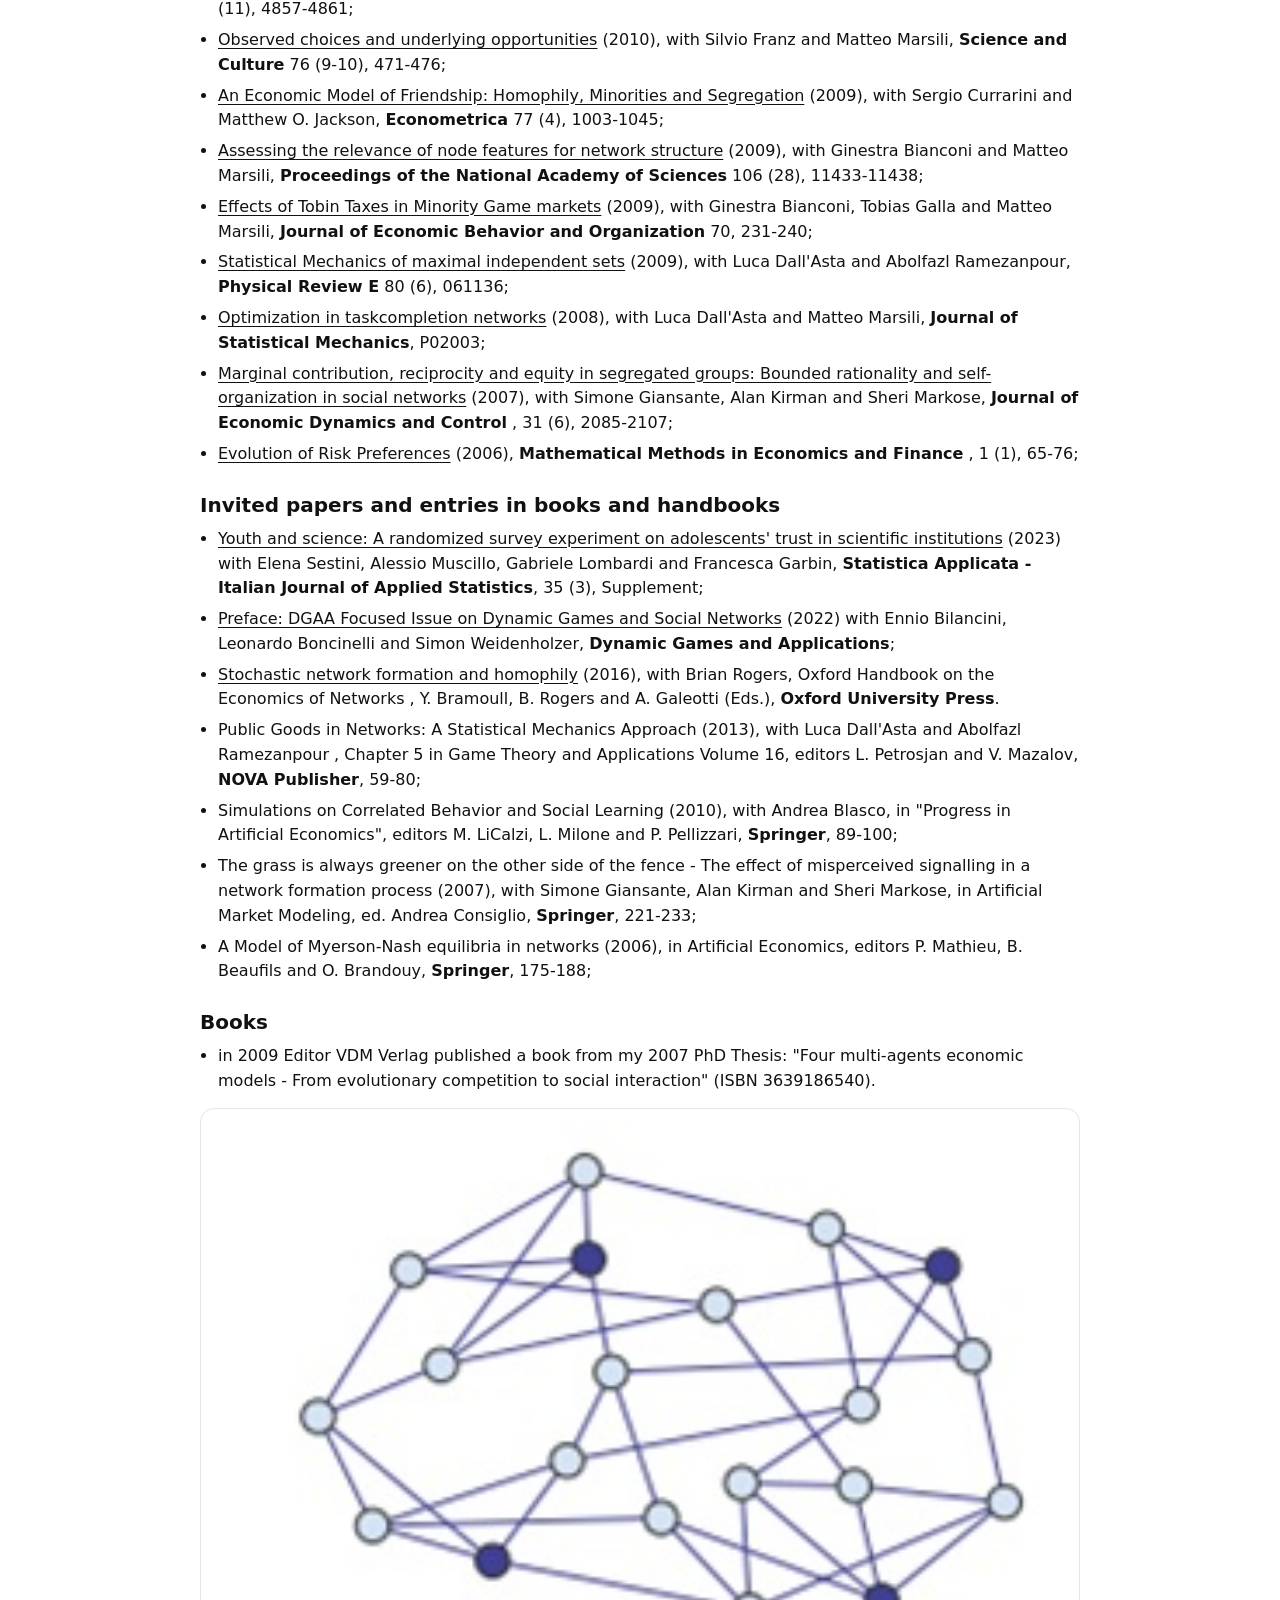
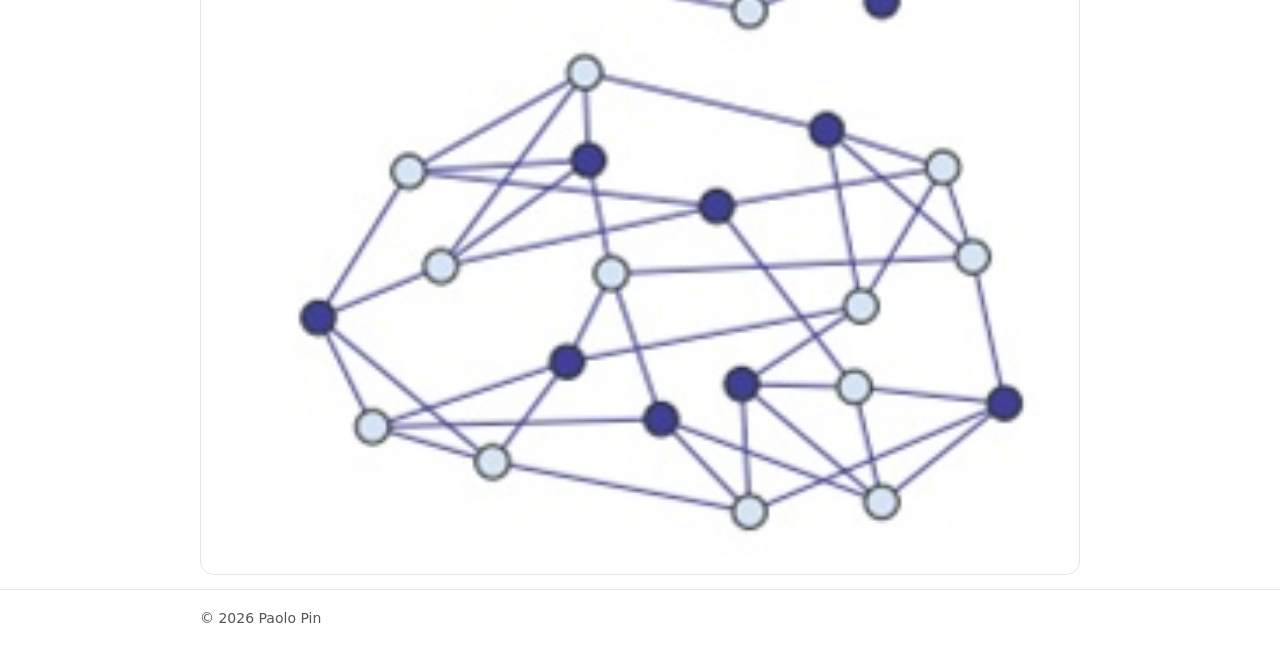
==== commit ff34652e: "Add files via upload" ====
--- a/publications.html
+++ b/publications.html
@@ -42,7 +42,7 @@
       <li><a href="https://link.springer.com/article/10.1186/s12963-025-00437-2" target="_blank" rel="noopener">Beyond binary: a machine-learning classification of childhood COVID-19 vaccination intentions using behavioural data</a> (2026) with Chiara Chiavenna, Maria Cucciniello, Laura Leone and Alessia Melegaro, <span class="journal">Population Health Metrics</span>, 24:8;</li>
 <li><a href="https://www.sciencedirect.com/science/article/pii/S0167268126000934" target="_blank" rel="noopener">The Rise and Fall of Ideas' Popularity</a> (2026) with Piero Mazzarisi, Alessio Muscillo and Claudio Pacati, <span class="journal">Journal of Economic Behavior and Organization</span>, 245, 107507;</li>
 <li><a href="https://www.mdpi.com/2071-1050/18/5/2180" target="_blank" rel="noopener">Digital Trade-offs: Insights from a Framing Experiment with Adolescents</a> (2026), with Francesca Garbin, Gabriele Lombardi, Alessio Muscillo and Elena Sestini, <span class="journal">Sustainability</span>, 18(5), 2180;</li>
-<li><a href="https://www.dropbox.com/scl/fi/329q52w9596v4trkpoutd/VaccineCompliance_Dec25.pdf?rlkey=d59nt5b7ibk2j3bn0un5qhele&dl=0" target="_blank" rel="noopener">What leads to vaccine compliance? Evidence from healthcare workers</a> (accepted) with Tommaso Bellandi, Ennio Bilancini, Leonardo Boncinelli, Roberta Caldesi, Gustavo Cevolani, Alessandro Demichelis, Giacomo Galletti, Giovanna Mancini, Marco Marini, Dario Menicagli and Folco Panizza, <span class="journal">Journal of Public Health Research</span>;</li>
+<li><a href="https://journals.sagepub.com/doi/full/10.1177/22799036251401950" target="_blank" rel="noopener">What leads to vaccine compliance? Evidence from healthcare workers</a> (2026) with Tommaso Bellandi, Ennio Bilancini, Leonardo Boncinelli, Roberta Caldesi, Gustavo Cevolani, Alessandro Demichelis, Giacomo Galletti, Giovanna Mancini, Marco Marini, Dario Menicagli and Folco Panizza, <span class="journal">Journal of Public Health Research</span>, 15 (1);</li>
       <li><a href="https://www.sciencedirect.com/science/article/pii/S0014292125000959" target="_blank" rel="noopener">Dynamic opinion updating with endogenous networks</a> (2025) with Ugo Bolletta, <span class="journal">European Economic Review</span> 176, 105045;</li>
       <li><a href="https://www.sciencedirect.com/science/article/pii/S0899825624001945?dgcid=coauthor#gsp0020" target="_blank" rel="noopener">Homophily and infections: static and dynamic effects</a> (2025) with Matteo Bizzarri and Fabrizio Panebianco, <span class="journal">Games and Economic Behavior</span> 150, 235-259;</li>
       <li><a href="https://link.springer.com/article/10.1007/s11205-024-03507-4" target="_blank" rel="noopener">Enhancing Institutional Trust: Evidence from an Experimental Study with Adolescents in Italy</a> (2025) with Francesca Garbin, Gabriele Lombardi, Alessio Muscillo and Elena Sestini, <span class="journal">Social Indicators Research</span>;</li>
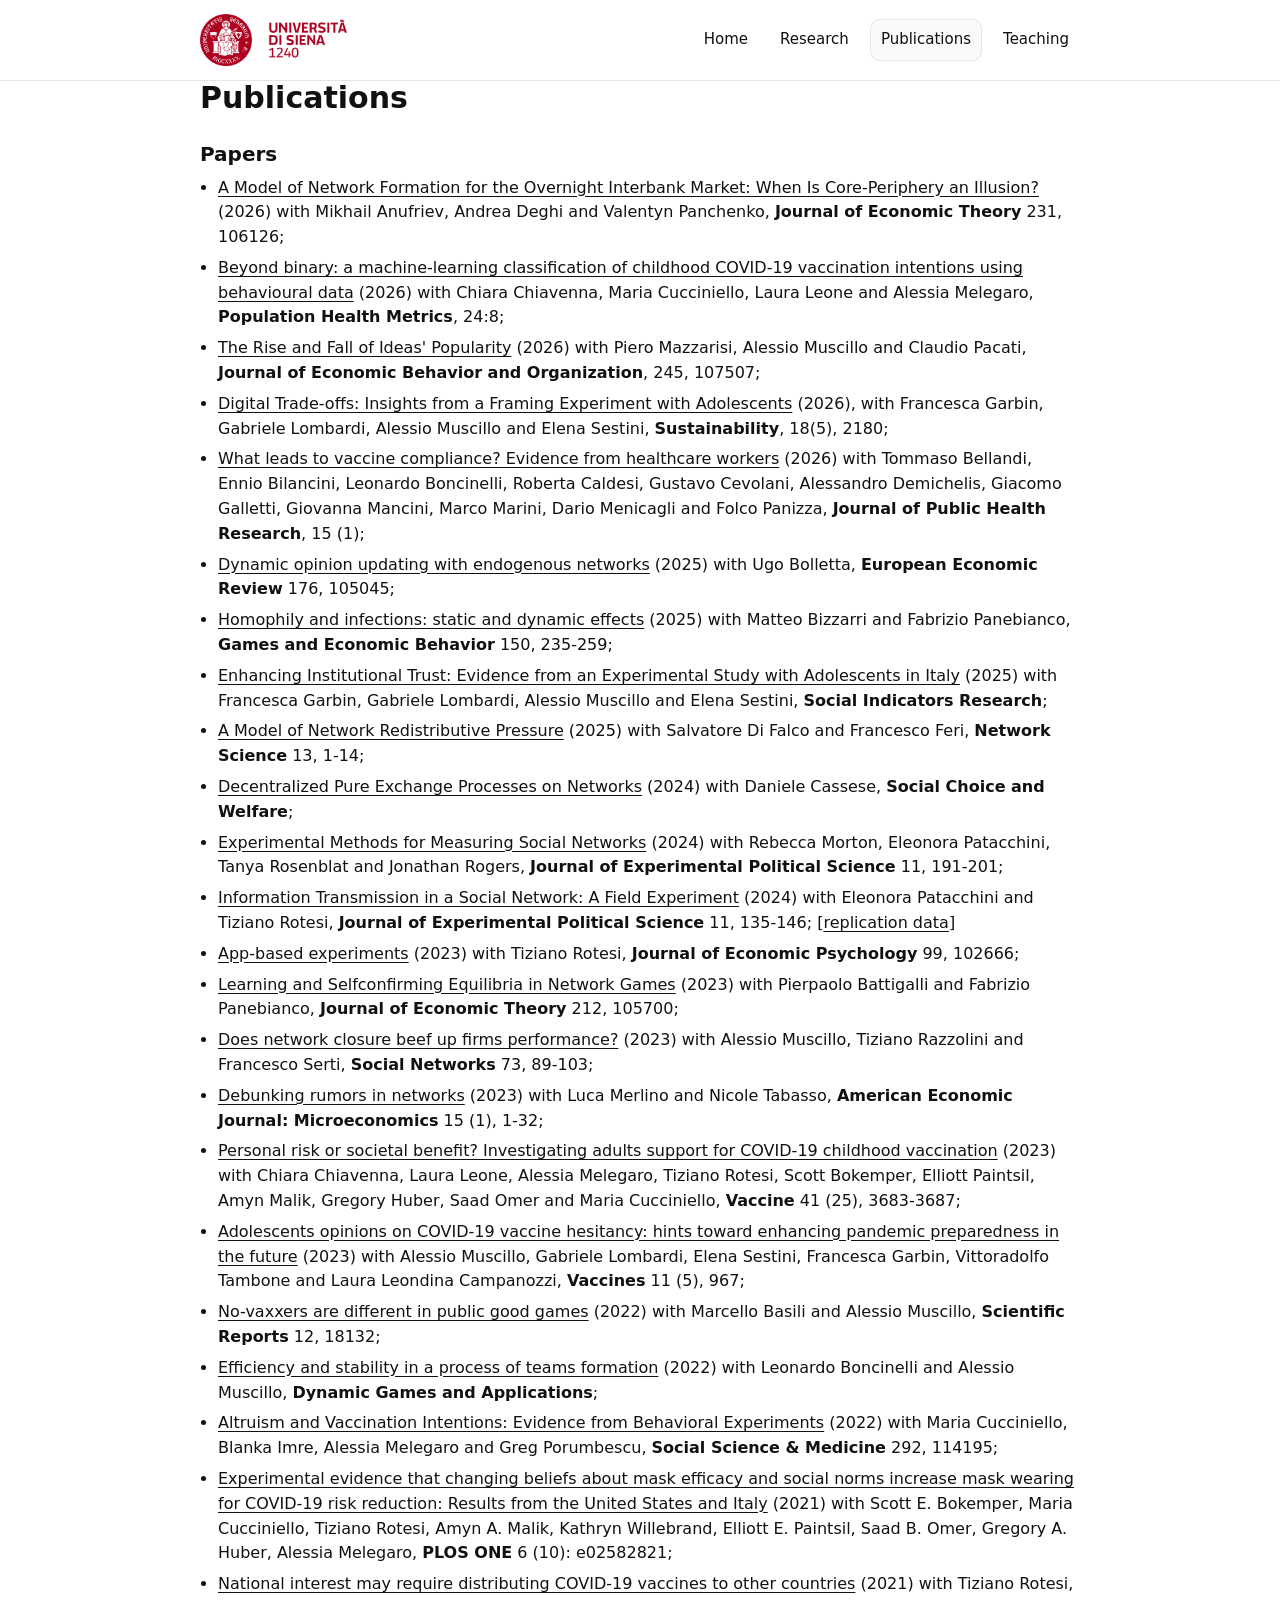
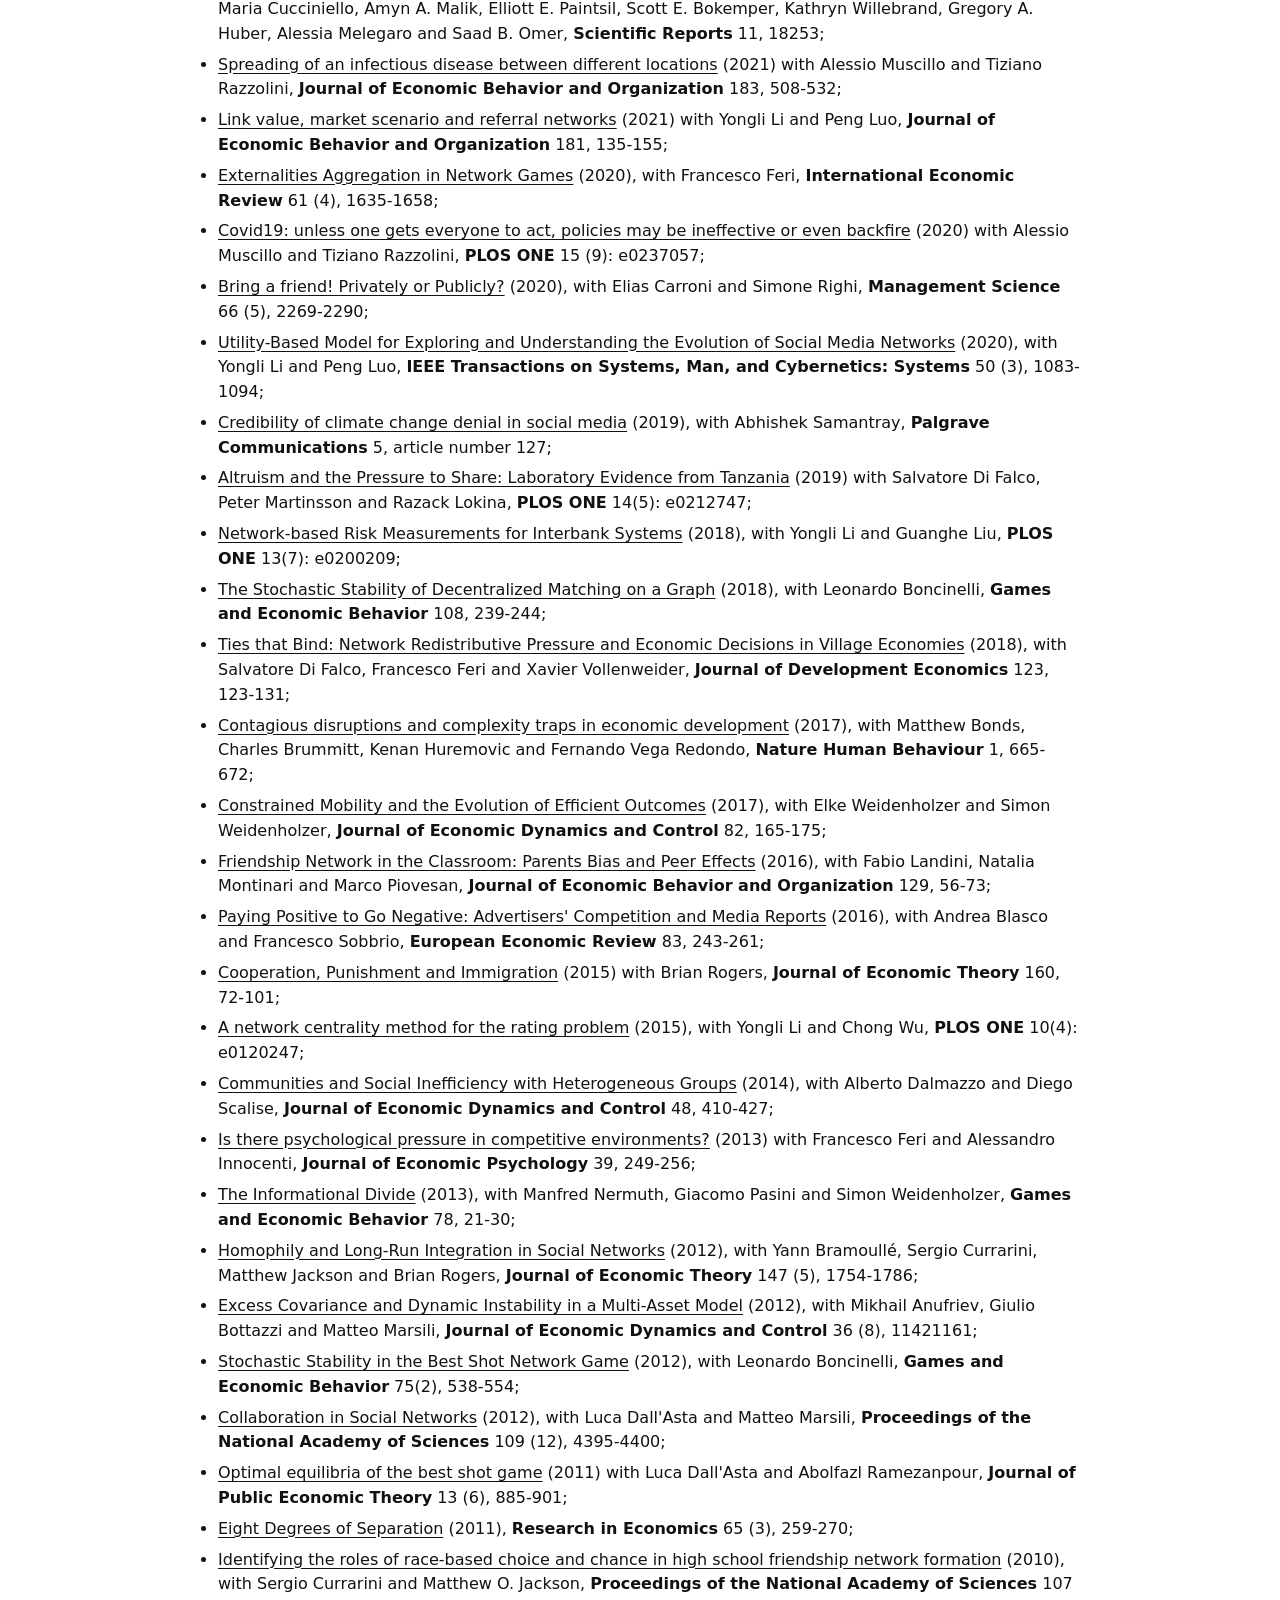
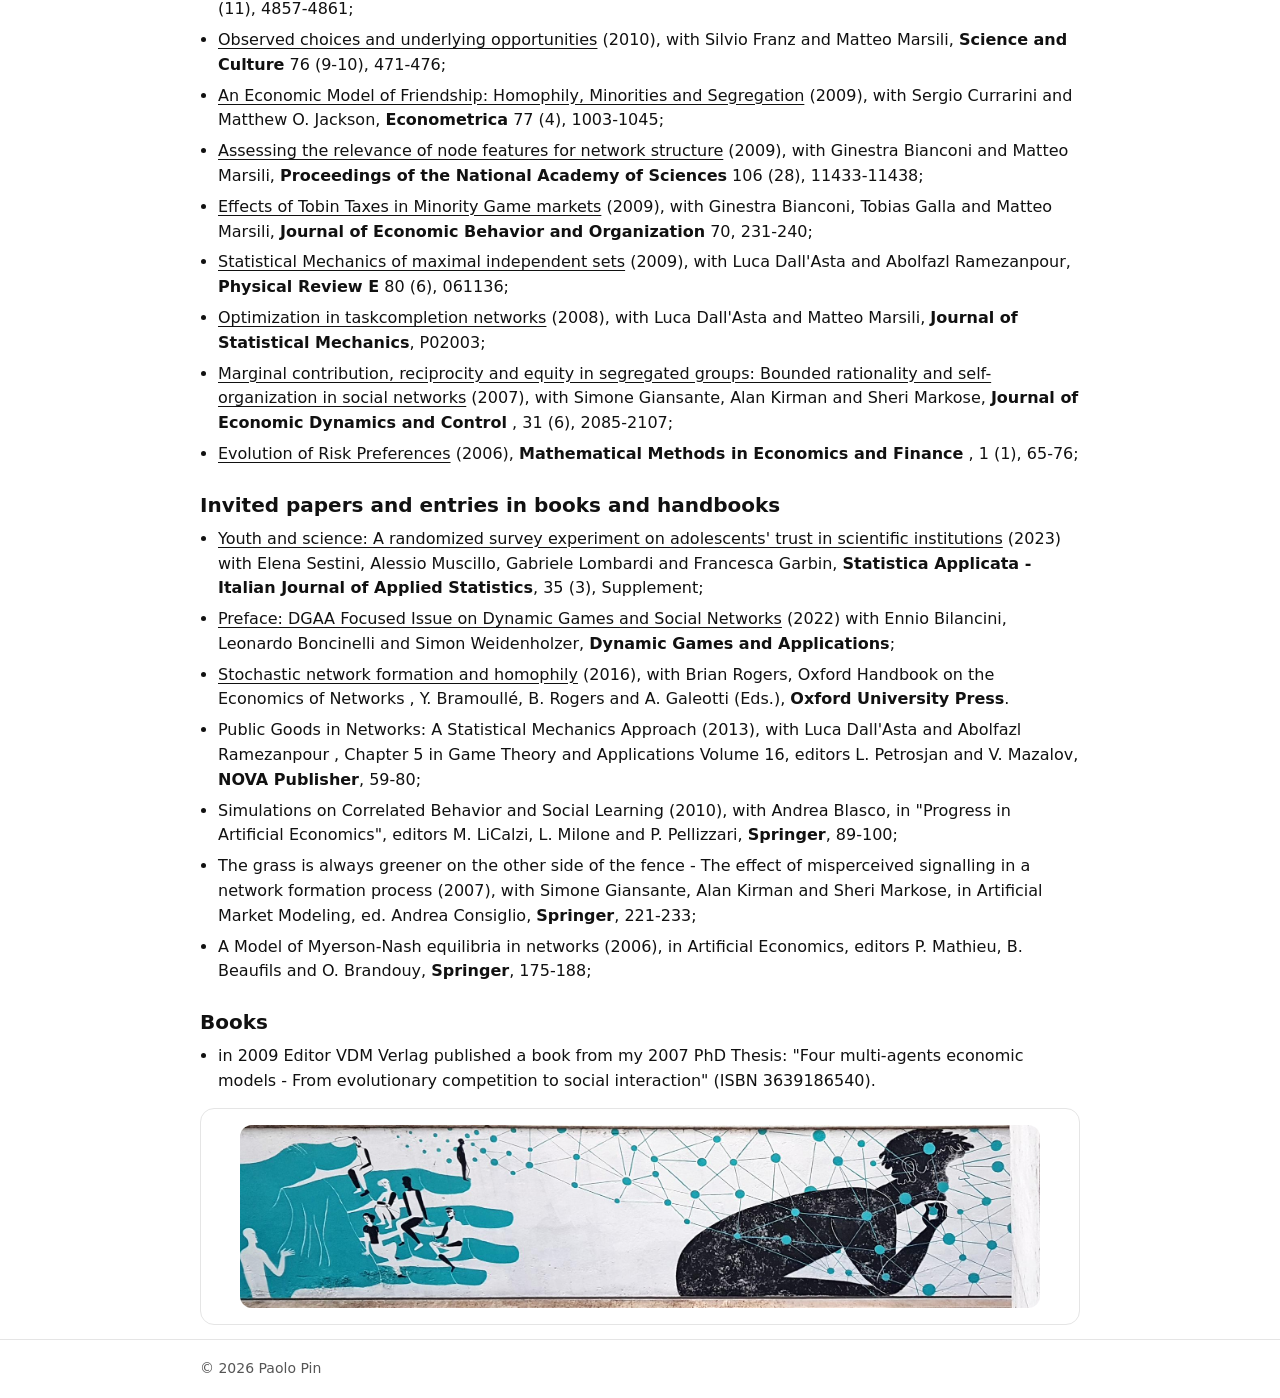
==== commit 0fc35e82: "Add files via upload" ====
--- a/publications.html
+++ b/publications.html
@@ -81,7 +81,7 @@
       <li><a href="https://www.sciencedirect.com/science/article/pii/S0165188914001900" target="_blank" rel="noopener">Communities and Social Inefficiency with Heterogeneous Groups</a> (2014), with Alberto Dalmazzo and Diego Scalise, <span class="journal">Journal of Economic Dynamics and Control</span> 48, 410-427;</li>
       <li><a href="https://www.sciencedirect.com/science/article/pii/S0167487013001098" target="_blank" rel="noopener">Is there psychological pressure in competitive environments?</a> (2013) with Francesco Feri and Alessandro Innocenti, <span class="journal">Journal of Economic Psychology</span> 39, 249-256;</li>
       <li><a href="https://www.sciencedirect.com/science/article/pii/S0899825612001649" target="_blank" rel="noopener">The Informational Divide</a> (2013), with Manfred Nermuth, Giacomo Pasini and Simon Weidenholzer, <span class="journal">Games and Economic Behavior</span> 78, 21-30;</li>
-      <li><a href="https://www.sciencedirect.com/science/article/pii/S0022053112000610" target="_blank" rel="noopener">Homophily and Long-Run Integration in Social Networks</a> (2012), with Yann Bramoull, Sergio Currarini, Matthew Jackson and Brian Rogers, <span class="journal">Journal of Economic Theory</span> 147 (5), 1754-1786;</li>
+      <li><a href="https://www.sciencedirect.com/science/article/pii/S0022053112000610" target="_blank" rel="noopener">Homophily and Long-Run Integration in Social Networks</a> (2012), with Yann Bramoullé, Sergio Currarini, Matthew Jackson and Brian Rogers, <span class="journal">Journal of Economic Theory</span> 147 (5), 1754-1786;</li>
       <li><a href="https://www.sciencedirect.com/science/article/pii/S0165188912000875" target="_blank" rel="noopener">Excess Covariance and Dynamic Instability in a Multi-Asset Model</a> (2012), with Mikhail Anufriev, Giulio Bottazzi and Matteo Marsili, <span class="journal">Journal of Economic Dynamics and Control</span> 36 (8), 11421161;</li>
       <li><a href="https://www.sciencedirect.com/science/article/pii/S0899825612000413" target="_blank" rel="noopener">Stochastic Stability in the Best Shot Network Game</a> (2012), with Leonardo Boncinelli, <span class="journal">Games and Economic Behavior</span> 75(2), 538-554;</li>
       <li><a href="https://www.pnas.org/content/109/12/4395" target="_blank" rel="noopener">Collaboration in Social Networks</a> (2012), with Luca Dall&#x27;Asta and Matteo Marsili, <span class="journal">Proceedings of the National Academy of Sciences</span> 109 (12), 4395-4400;</li>
@@ -102,7 +102,7 @@
     <ul class="list-tight">
       <li><a href="https://www.sa-ijas.org/ojs_asaproc/35_3_2023/asaproc_0063.pdf" target="_blank" rel="noopener">Youth and science: A randomized survey experiment on adolescents&#x27; trust in scientific institutions</a> (2023) with Elena Sestini, Alessio Muscillo, Gabriele Lombardi and Francesca Garbin, <span class="journal">Statistica Applicata - Italian Journal of Applied Statistics</span>, 35 (3), Supplement;</li>
       <li><a href="https://link.springer.com/article/10.1007/s13235-022-00479-3" target="_blank" rel="noopener">Preface: DGAA Focused Issue on Dynamic Games and Social Networks</a> (2022) with Ennio Bilancini, Leonardo Boncinelli and Simon Weidenholzer, <span class="journal">Dynamic Games and Applications</span>;</li>
-      <li><a href="https://www.oxfordhandbooks.com/view/10.1093/oxfordhb/9780199948277.001.0001/oxfordhb-9780199948277-e-6" target="_blank" rel="noopener">Stochastic network formation and homophily</a> (2016), with Brian Rogers, Oxford Handbook on the Economics of Networks , Y. Bramoull, B. Rogers and A. Galeotti (Eds.), <span class="journal">Oxford University Press</span>.</li>
+      <li><a href="https://www.oxfordhandbooks.com/view/10.1093/oxfordhb/9780199948277.001.0001/oxfordhb-9780199948277-e-6" target="_blank" rel="noopener">Stochastic network formation and homophily</a> (2016), with Brian Rogers, Oxford Handbook on the Economics of Networks , Y. Bramoullé, B. Rogers and A. Galeotti (Eds.), <span class="journal">Oxford University Press</span>.</li>
       <li>Public Goods in Networks: A Statistical Mechanics Approach (2013), with Luca Dall&#x27;Asta and Abolfazl Ramezanpour , Chapter 5 in Game Theory and Applications Volume 16, editors L. Petrosjan and V. Mazalov, <span class="journal">NOVA Publisher</span>, 59-80;</li>
       <li>Simulations on Correlated Behavior and Social Learning (2010), with Andrea Blasco, in &quot;Progress in Artificial Economics&quot;, editors M. LiCalzi, L. Milone and P. Pellizzari, <span class="journal">Springer</span>, 89-100;</li>
       <li>The grass is always greener on the other side of the fence - The effect of misperceived signalling in a network formation process (2007), with Simone Giansante, Alan Kirman and Sheri Markose, in Artificial Market Modeling, ed. Andrea Consiglio, <span class="journal">Springer</span>, 221-233;</li>
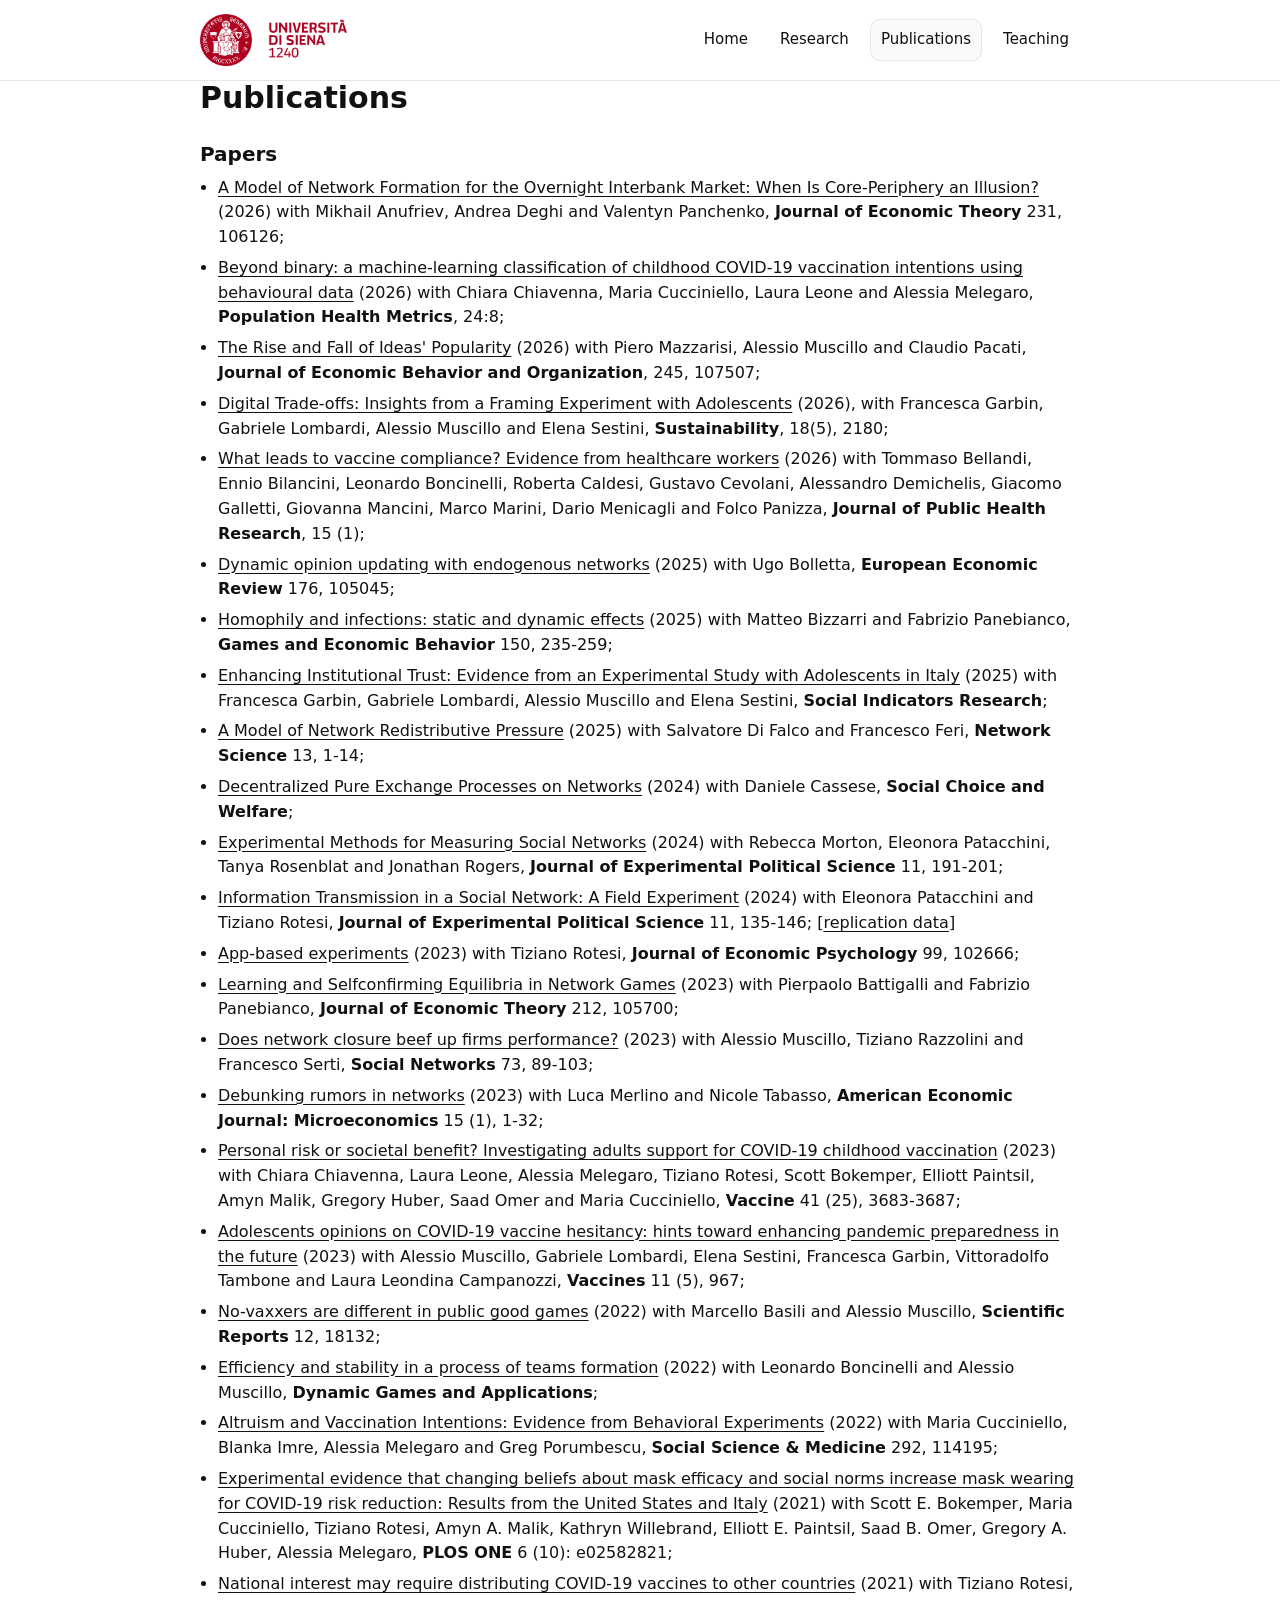
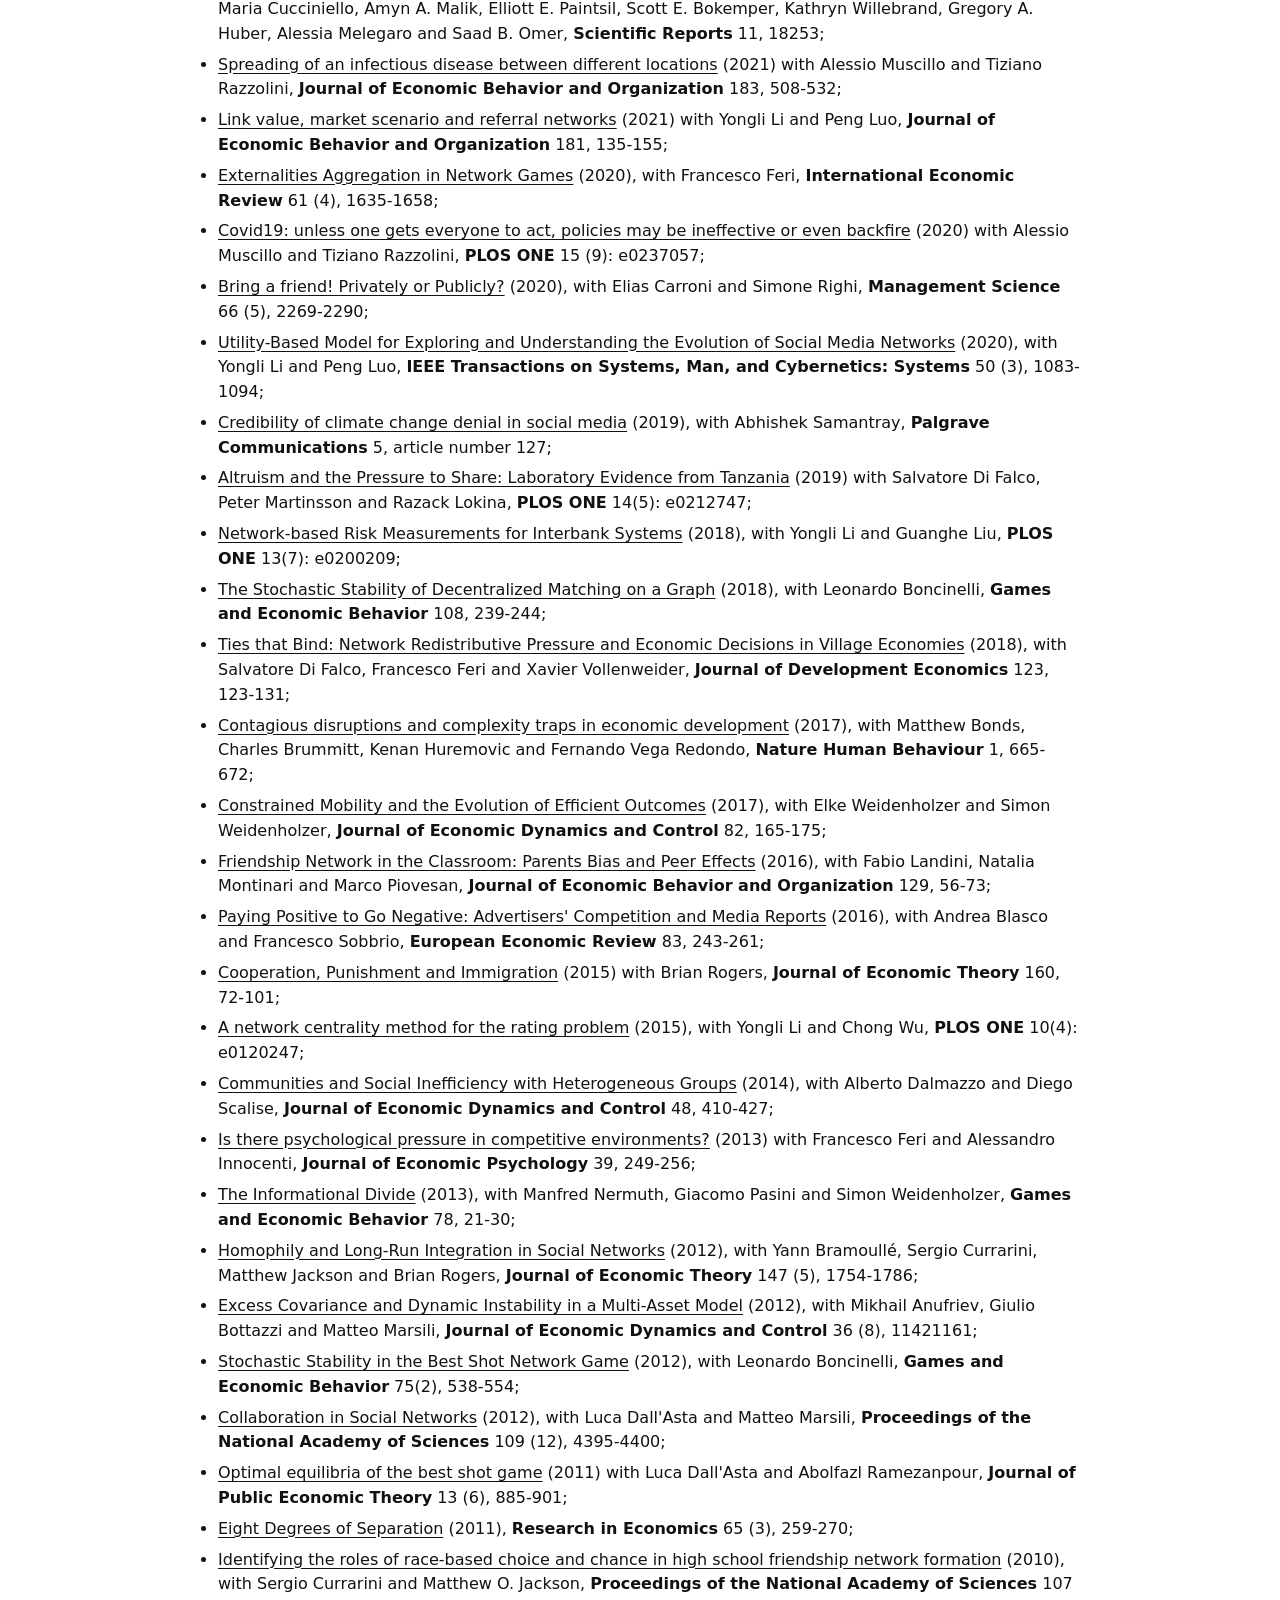
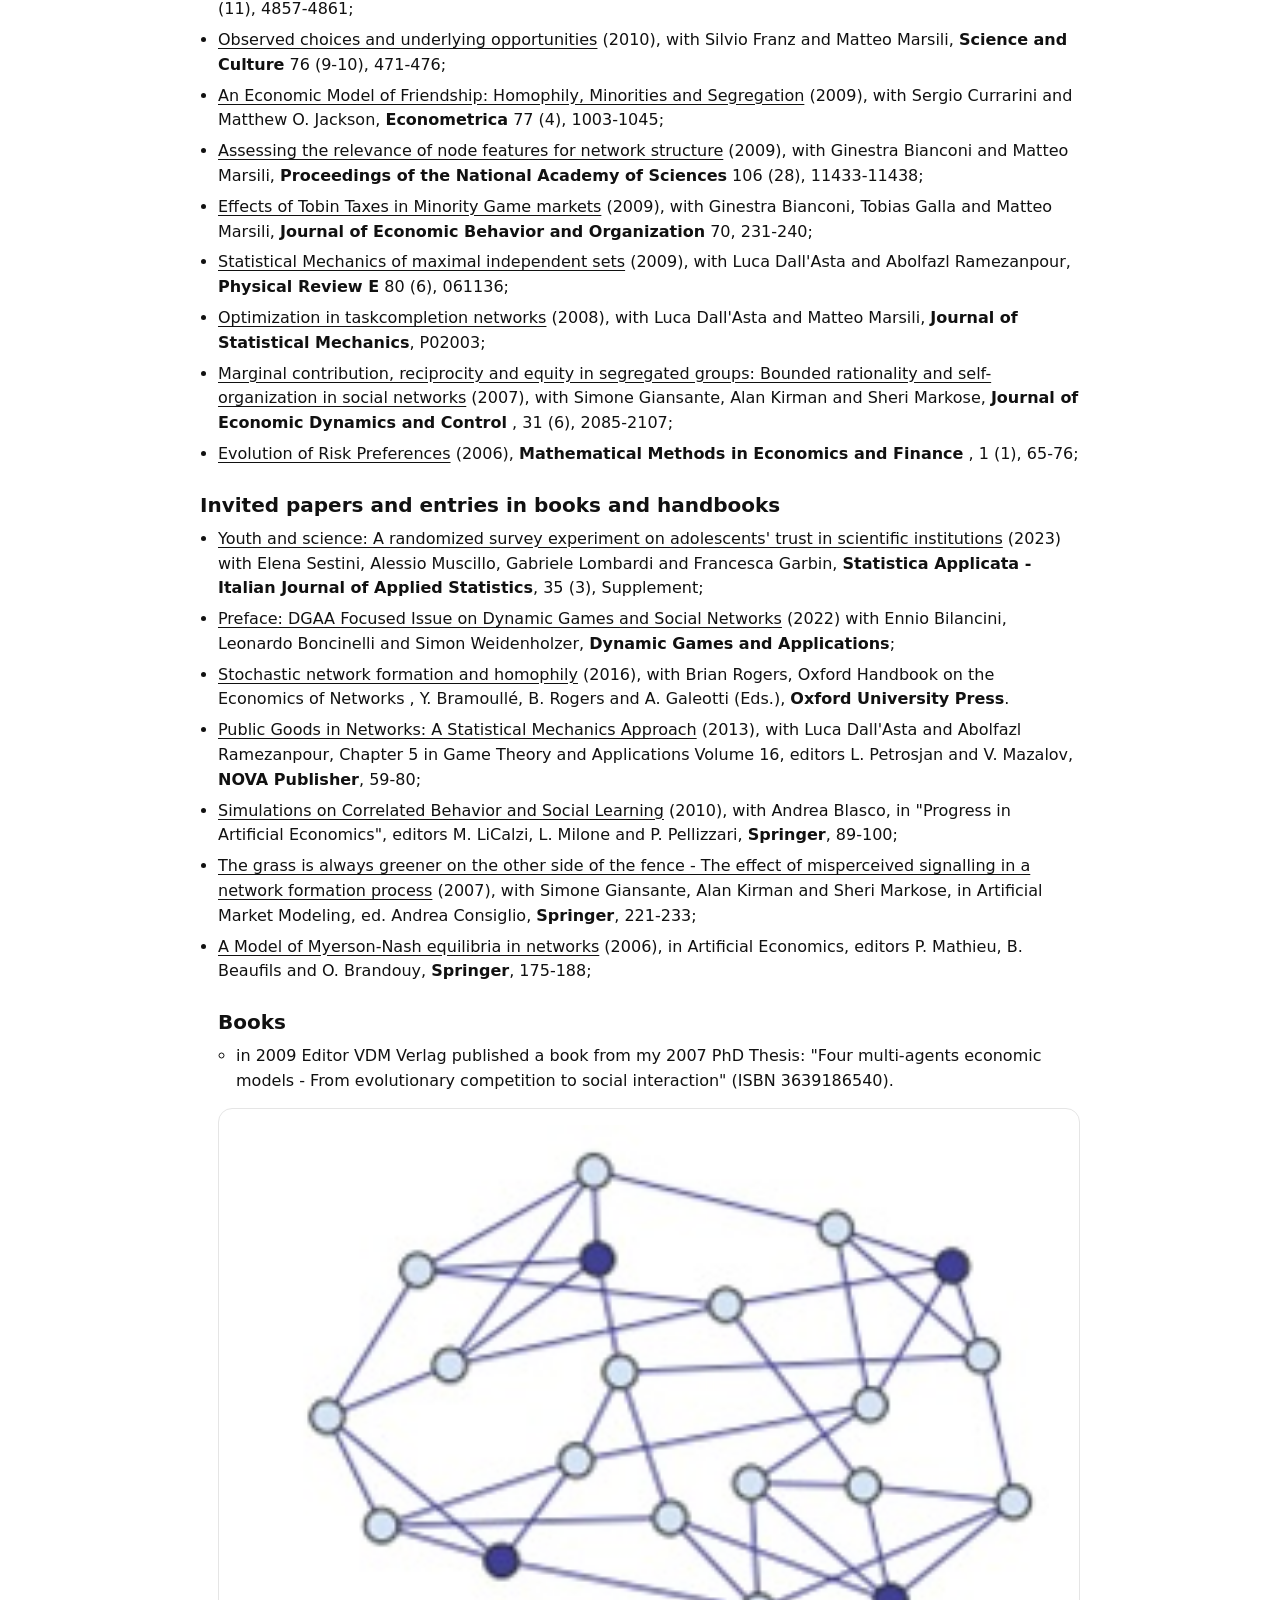
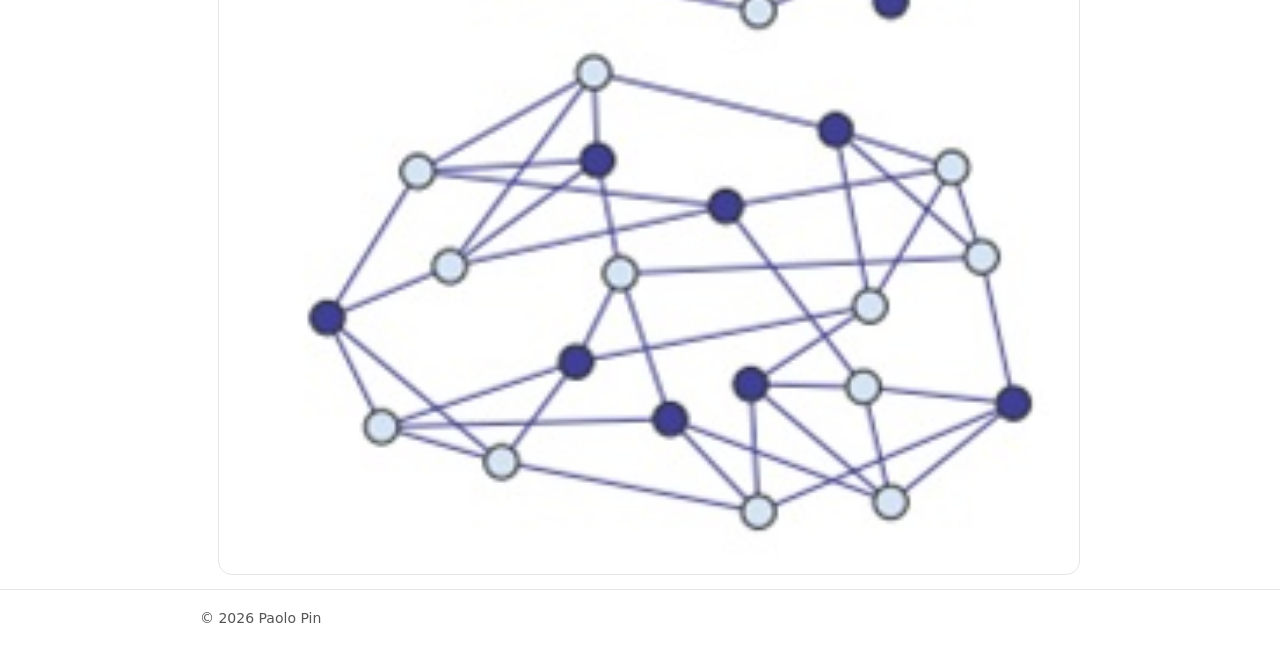
==== commit e30cbe34: "Add files via upload" ====
--- a/publications.html
+++ b/publications.html
@@ -103,11 +103,13 @@
       <li><a href="https://www.sa-ijas.org/ojs_asaproc/35_3_2023/asaproc_0063.pdf" target="_blank" rel="noopener">Youth and science: A randomized survey experiment on adolescents&#x27; trust in scientific institutions</a> (2023) with Elena Sestini, Alessio Muscillo, Gabriele Lombardi and Francesca Garbin, <span class="journal">Statistica Applicata - Italian Journal of Applied Statistics</span>, 35 (3), Supplement;</li>
       <li><a href="https://link.springer.com/article/10.1007/s13235-022-00479-3" target="_blank" rel="noopener">Preface: DGAA Focused Issue on Dynamic Games and Social Networks</a> (2022) with Ennio Bilancini, Leonardo Boncinelli and Simon Weidenholzer, <span class="journal">Dynamic Games and Applications</span>;</li>
       <li><a href="https://www.oxfordhandbooks.com/view/10.1093/oxfordhb/9780199948277.001.0001/oxfordhb-9780199948277-e-6" target="_blank" rel="noopener">Stochastic network formation and homophily</a> (2016), with Brian Rogers, Oxford Handbook on the Economics of Networks , Y. Bramoullé, B. Rogers and A. Galeotti (Eds.), <span class="journal">Oxford University Press</span>.</li>
-      <li>Public Goods in Networks: A Statistical Mechanics Approach (2013), with Luca Dall&#x27;Asta and Abolfazl Ramezanpour , Chapter 5 in Game Theory and Applications Volume 16, editors L. Petrosjan and V. Mazalov, <span class="journal">NOVA Publisher</span>, 59-80;</li>
-      <li>Simulations on Correlated Behavior and Social Learning (2010), with Andrea Blasco, in &quot;Progress in Artificial Economics&quot;, editors M. LiCalzi, L. Milone and P. Pellizzari, <span class="journal">Springer</span>, 89-100;</li>
-      <li>The grass is always greener on the other side of the fence - The effect of misperceived signalling in a network formation process (2007), with Simone Giansante, Alan Kirman and Sheri Markose, in Artificial Market Modeling, ed. Andrea Consiglio, <span class="journal">Springer</span>, 221-233;</li>
-      <li>A Model of Myerson-Nash equilibria in networks (2006), in Artificial Economics, editors P. Mathieu, B. Beaufils and O. Brandouy, <span class="journal">Springer</span>, 175-188;</li>
-    </ul>
+<li><a href="https://www.dropbox.com/scl/fi/zvabgxuditpo2km2ls61d/978-1-62618-453-4_eBook.pdf?rlkey=j5t1tu8ikcmdy9ig9riogc0d9&dl=0" target="_blank" rel="noopener">Public Goods in Networks: A Statistical Mechanics Approach</a> (2013), with Luca Dall&#x27;Asta and Abolfazl Ramezanpour, Chapter 5 in Game Theory and Applications Volume 16, editors L. Petrosjan and V. Mazalov, <span class="journal">NOVA Publisher</span>, 59-80;</li>
+
+<li><a href="https://www.dropbox.com/scl/fi/1o6skqoohyx134ov0oft5/2010.pdf?rlkey=3zln6c6pfuigvn03eianmv710&dl=0" target="_blank" rel="noopener">Simulations on Correlated Behavior and Social Learning</a> (2010), with Andrea Blasco, in &quot;Progress in Artificial Economics&quot;, editors M. LiCalzi, L. Milone and P. Pellizzari, <span class="journal">Springer</span>, 89-100;</li>
+
+<li><a href="https://www.dropbox.com/scl/fi/732njo8qtt2elo3m0g0ng/2007.pdf?rlkey=yne7orm5fbnjztq84i2mceytn&dl=0" target="_blank" rel="noopener">The grass is always greener on the other side of the fence - The effect of misperceived signalling in a network formation process</a> (2007), with Simone Giansante, Alan Kirman and Sheri Markose, in Artificial Market Modeling, ed. Andrea Consiglio, <span class="journal">Springer</span>, 221-233;</li>
+
+<li><a href="https://www.dropbox.com/scl/fi/m5gv8030md3vcsrqjf754/2006.pdf?rlkey=cfdqej1i9farqk6px9fc1rzt1&dl=0" target="_blank" rel="noopener">A Model of Myerson-Nash equilibria in networks</a> (2006), in Artificial Economics, editors P. Mathieu, B. Beaufils and O. Brandouy, <span class="journal">Springer</span>, 175-188;</li>
 
     <h2>Books</h2>
     <ul class="list-tight">
